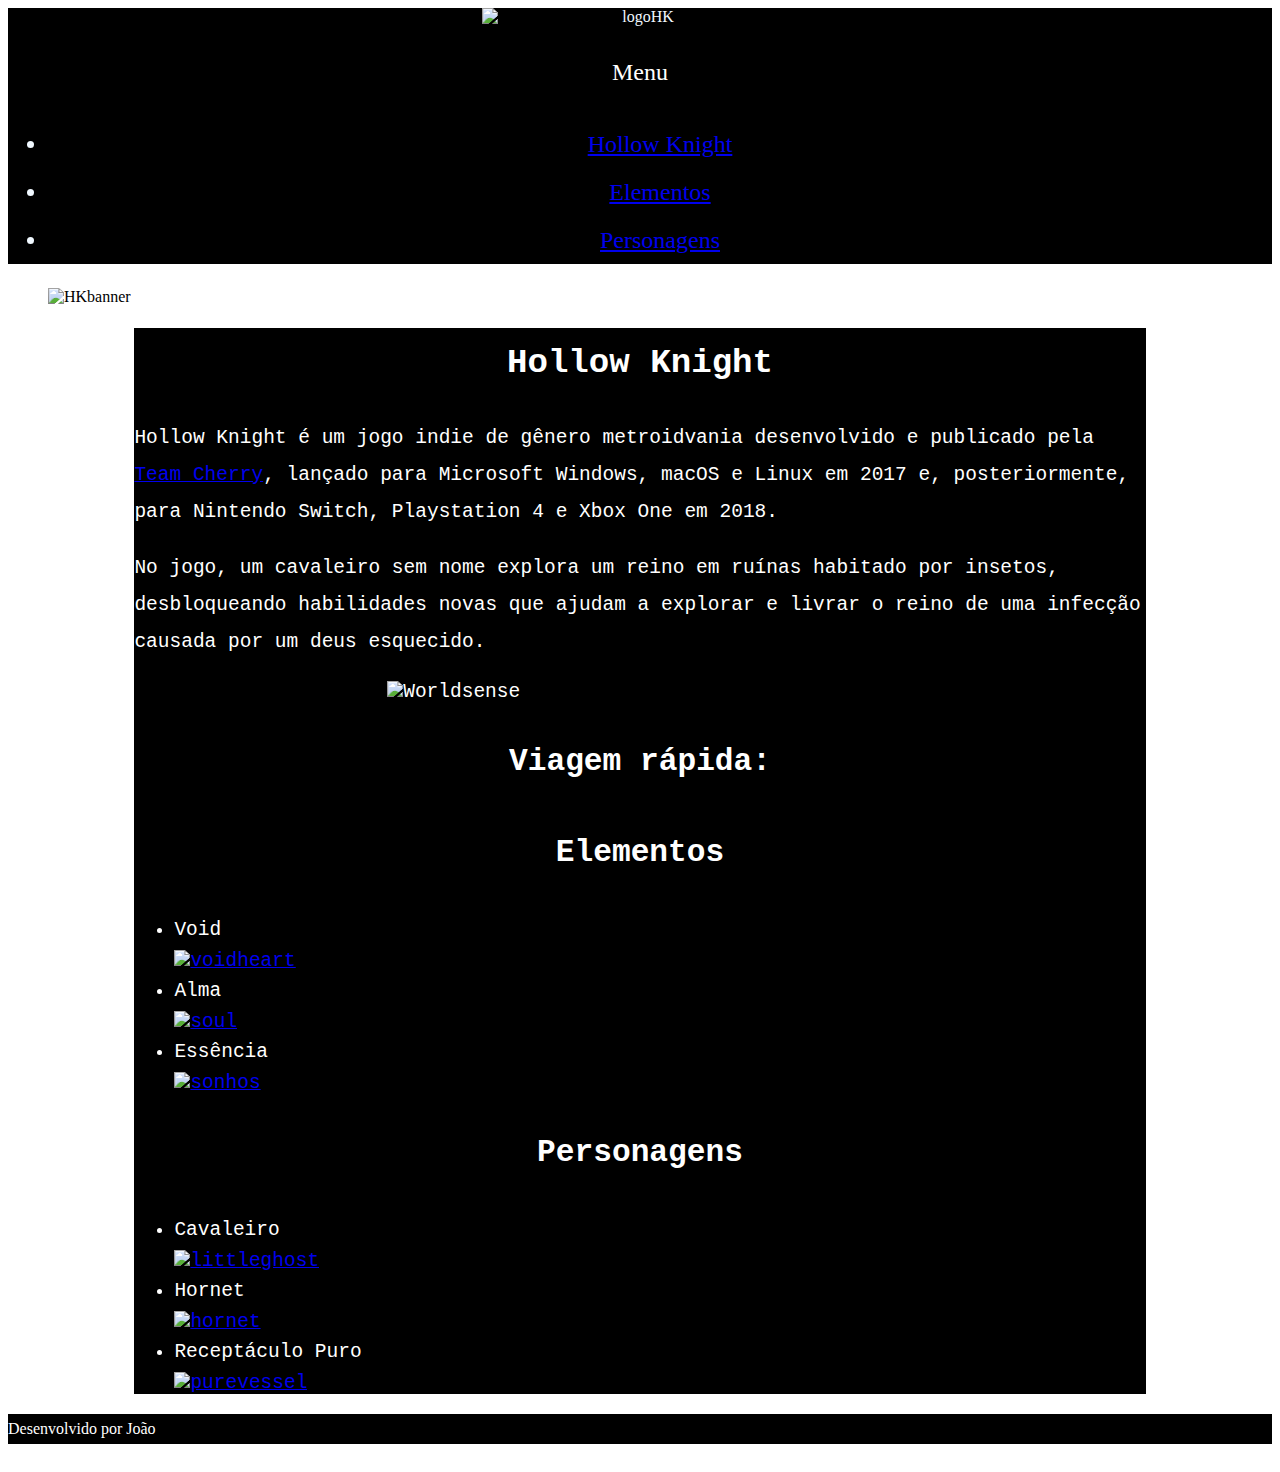
==== index.html @ 4e1fa244 "aaaaaaaaa" ====
<!DOCTYPE html>
<html lang="pt-br">
<head>
  <meta charset="UTF-8">
  <meta http-equiv="X-UA-Compatible" content="IE=edge">
  <meta name="viewport" content="width=device-width, initial-scale=1.0">
  <title>Meu primeiro site</title>
  <link rel="stylesheet" href="css/reset.css">
  <link rel="stylesheet" href="css/style.css">
  <link rel="shortcut icon" href="favicon.ico" type="image/x-icon">
</head>
<body>
  <!--Header irá representar o logo e o menu do site-->
  <header>
    <div class="logo">
      <img class="logo" src="img/logo.png" alt="logoHK">
    </div>
    <nav>
      <p>Menu</p>
      <ul>
        <li><a href="index.html#hk">Hollow Knight</a></li>
        <li><a href="elementos.html">Elementos</a></li>
        <li><a href="#personagens">Personagens</a></li>
      </ul>
    </nav>
  </header>
  <figure>
    <img class="banner" src="img/hk.png" alt="HKbanner">
  </figure>
  <div class="container">
    <section>
      <article>
        <h1 id="hk">Hollow Knight</h1>
        <p>Hollow Knight é um jogo indie de gênero metroidvania desenvolvido e publicado pela <a href="https://www.teamcherry.com.au/" target="_blank">Team Cherry</a>, lançado para Microsoft Windows, macOS e Linux em 2017 e, posteriormente, para Nintendo Switch, Playstation 4 e Xbox One em 2018.</p>
        <p>No jogo, um cavaleiro sem nome explora um reino em ruínas habitado por insetos, desbloqueando habilidades novas que ajudam a explorar e livrar o reino de uma infecção causada por um deus esquecido.</p>
        <img class="titleimage" src="img/World sense hollow knight.png" alt="Worldsense">
      </article>
    </section>
      <section>
        <article>
          <h2>Viagem rápida:</h2>
          <h2 id="elementos">Elementos</h2>
          <ul>
            <li>Void</li> 
           <a href="elementos.html"><img class="key" src="img/voidheart.webp" alt="voidheart"></a>
            <li>Alma</li>
            <a href="elementos.html"><img class="key" src="img/kingsoul.png" alt="soul"></a>
            <li>Essência</li>
            <a href="elementos.html"><img class="key" src="img/essencia.webp" alt="sonhos"></a>
          </ul>
        </article>
      </section>
      <section>
        <article>
         <h2 id="personagens">Personagens</h2>
         <ul class="per">
          <li class="mol">Cavaleiro</li>
          <a href="personagens.html"><img class="per" src="img/ghost.png" alt="littleghost"></a>
          <li class="mol">Hornet</li>
          <a href="personagens.html"><img class="per" src="img/hornet.png" alt="hornet"></a>
          <li class="mol">Receptáculo Puro</li>
          <a href="personagens.html"><img class="per" src="img/purevessel.webp" alt="purevessel"></a>
         </ul>
        </article>
      </section>
  </div>
  <footer>
    <p>Desenvolvido por João</p>
  </footer>
</body>
</html>
---- css/style.css ----
body{
  background-image: url(../img/fundo4.jpg);
  background-position: center;
  background-attachment: fixed;
  background-size: 157%;
  
}
h1{
  font-weight: bold;
  color: rgb(255, 255, 255);
  text-align: center;
  font-size: 175%;
  padding-top: 1.5%;
  padding-bottom: 1.5%
}

header{
  width: 100%;
  background-color: rgb(0, 0, 0);
}

.logo{
  text-align: center;
  color: aliceblue;
  width: 50%;
  display: block;
  margin: auto; 
}

nav{
  text-align: center;
  color: aliceblue;
  font-size: 1.5em;
}

.banner{
  width: 100%;
  height: 60%;
}

.container{
  background-color:rgb(0, 0, 0);
  width: 80%;
  margin: auto;
  font-family: monospace;
  font-size: 150%;
}

footer{
  background-color: rgb(0, 0, 0);
  width: 100%;
}

article{
  color: white;
}
p{
  color: white;
  line-height: 1.9em;
}

.titleimage{
width: 50%;
display: block;
margin: auto;
}

h2{
  font-weight: bold;
  text-align: center;
  font-size: 160%;
  padding-top: 1.5%;
  padding-bottom: 1.5%;
}

h3{
  font-weight: bold;
  text-align: center;
  font-size: 155%;
  padding-top: 1.5%;
  padding-bottom: 1.5%
}

.itens{
  width: 45%;
  display: block;
  margin: auto;
}

.key {
  width: 10%;
}

li{
  line-height: 2;
}
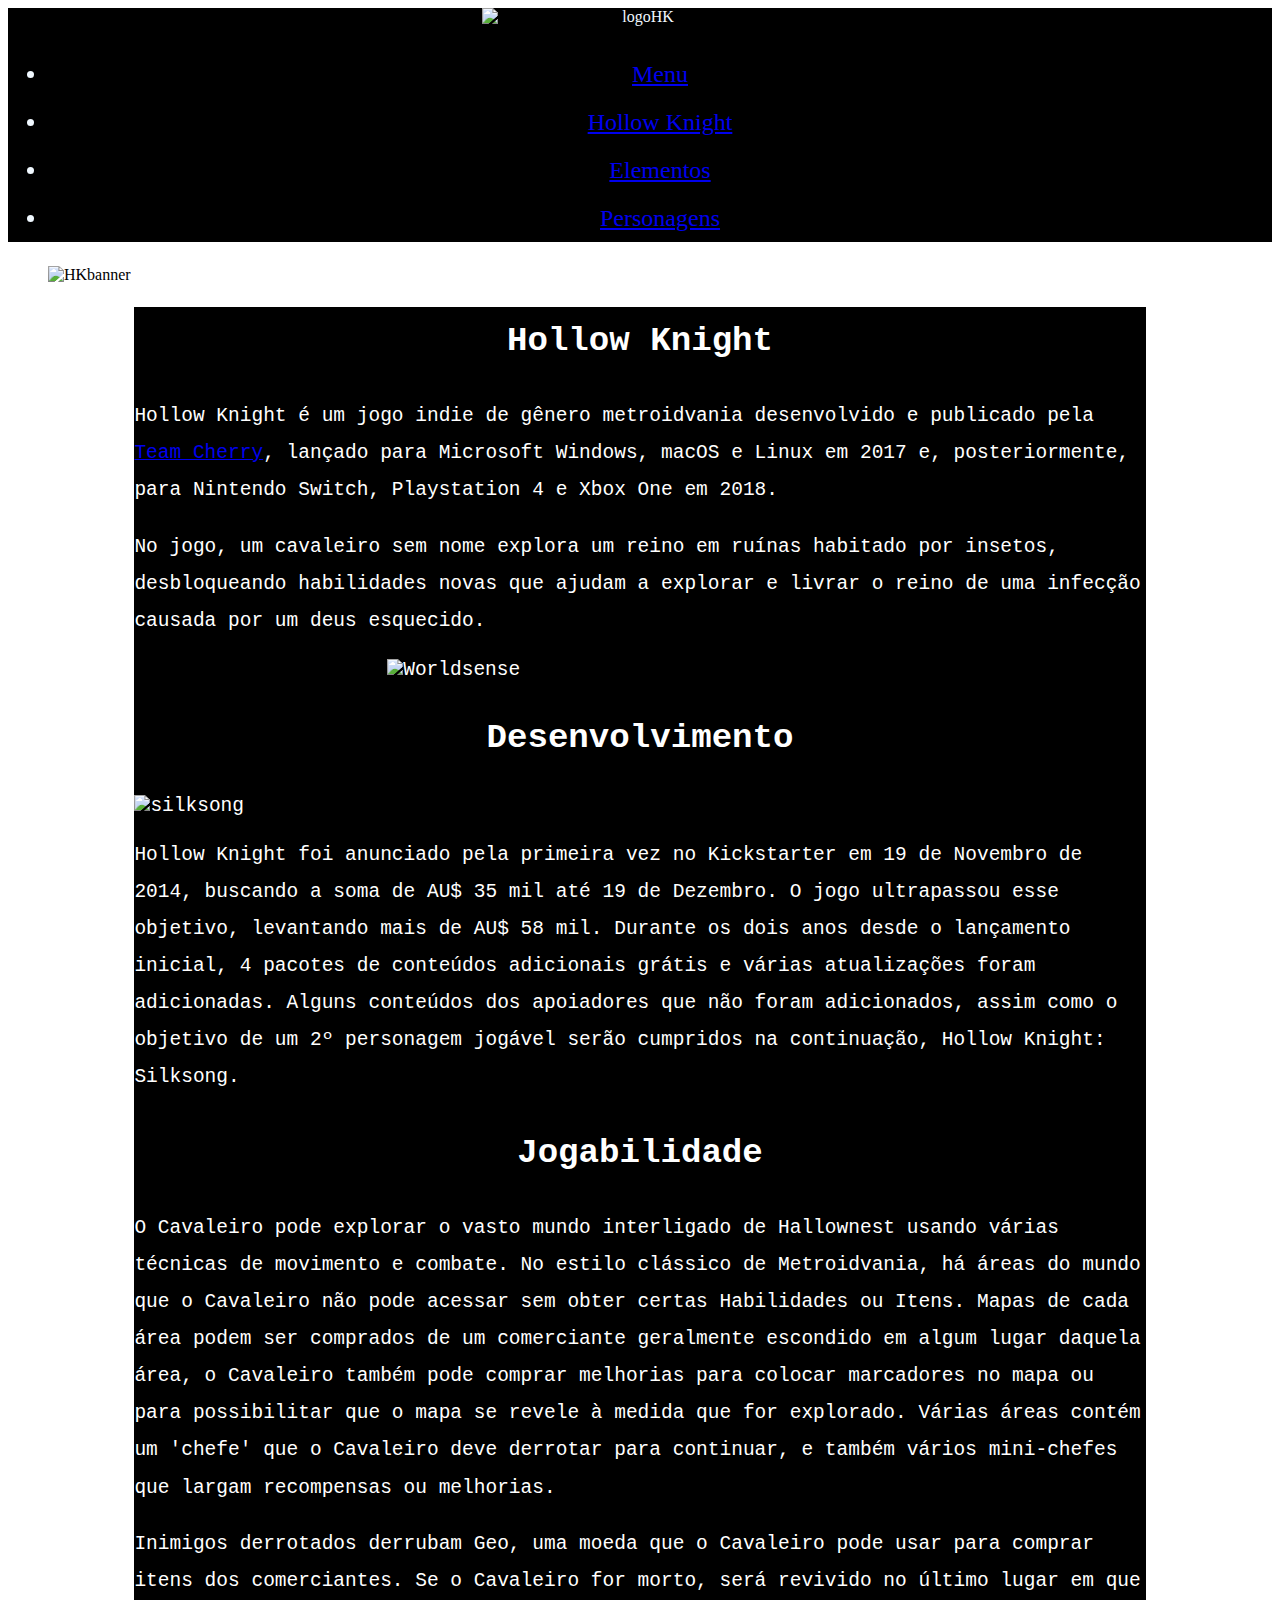
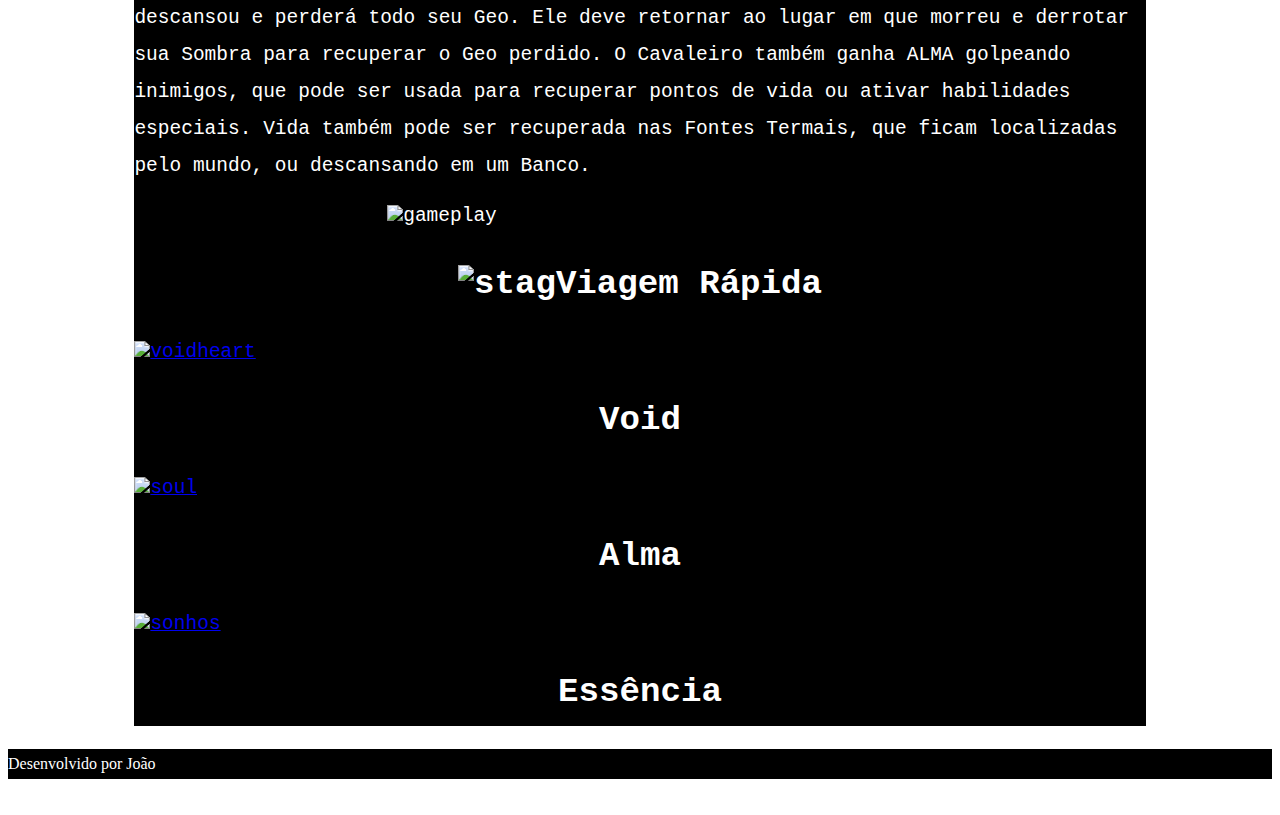
==== commit 293136de: "gif" ====
--- a/index.html
+++ b/index.html
@@ -4,10 +4,10 @@
   <meta charset="UTF-8">
   <meta http-equiv="X-UA-Compatible" content="IE=edge">
   <meta name="viewport" content="width=device-width, initial-scale=1.0">
-  <title>Meu primeiro site</title>
+  <title>Hollow Knight - Menu</title>
   <link rel="stylesheet" href="css/reset.css">
   <link rel="stylesheet" href="css/style.css">
-  <link rel="shortcut icon" href="favicon.ico" type="image/x-icon">
+  <link rel="shortcut icon" href="img/voidheart.webp" type="image/webp">
 </head>
 <body>
   <!--Header irá representar o logo e o menu do site-->
@@ -16,11 +16,11 @@
       <img class="logo" src="img/logo.png" alt="logoHK">
     </div>
     <nav>
-      <p>Menu</p>
       <ul>
+        <li><a href="index.html">Menu</a></li>
         <li><a href="index.html#hk">Hollow Knight</a></li>
         <li><a href="elementos.html">Elementos</a></li>
-        <li><a href="#personagens">Personagens</a></li>
+        <li><a href="personagens.html">Personagens</a></li>
       </ul>
     </nav>
   </header>
@@ -35,33 +35,51 @@
         <p>No jogo, um cavaleiro sem nome explora um reino em ruínas habitado por insetos, desbloqueando habilidades novas que ajudam a explorar e livrar o reino de uma infecção causada por um deus esquecido.</p>
         <img class="titleimage" src="img/World sense hollow knight.png" alt="Worldsense">
       </article>
+      <article>
+        <h1>Desenvolvimento</h1>
+        <img class="float" src="img/silksong.jpg" alt="silksong">
+        <p>Hollow Knight foi anunciado pela primeira vez no Kickstarter em 19 de Novembro de 2014, buscando a soma de AU$ 35 mil até 19 de Dezembro. O jogo ultrapassou esse objetivo, levantando mais de AU$ 58 mil. Durante os dois anos desde o lançamento inicial, 4 pacotes de conteúdos adicionais grátis e várias atualizações foram adicionadas. Alguns conteúdos dos apoiadores que não foram adicionados, assim como o objetivo de um 2º personagem jogável serão cumpridos na continuação, Hollow Knight: Silksong.</p>
+      </article>
+      <article>
+        <h1>Jogabilidade</h1>
+        <p>O Cavaleiro pode explorar o vasto mundo interligado de Hallownest usando várias técnicas de movimento e combate. No estilo clássico de Metroidvania, há áreas do mundo que o Cavaleiro não pode acessar sem obter certas Habilidades ou Itens. Mapas de cada área podem ser comprados de um comerciante geralmente escondido em algum lugar daquela área, o Cavaleiro também pode comprar melhorias para colocar marcadores no mapa ou para possibilitar que o mapa se revele à medida que for explorado. Várias áreas contém um 'chefe' que o Cavaleiro deve derrotar para continuar, e também vários mini-chefes que largam recompensas ou melhorias.</p>
+
+        <p>Inimigos derrotados derrubam Geo, uma moeda que o Cavaleiro pode usar para comprar itens dos comerciantes. Se o Cavaleiro for morto, será revivido no último lugar em que descansou e perderá todo seu Geo. Ele deve retornar ao lugar em que morreu e derrotar sua Sombra para recuperar o Geo perdido. O Cavaleiro também ganha ALMA golpeando inimigos, que pode ser usada para recuperar pontos de vida ou ativar habilidades especiais. Vida também pode ser recuperada nas Fontes Termais, que ficam localizadas pelo mundo, ou descansando em um Banco.</p>
+        <img class="titleimage" src="img/gameplay.gif" alt="gameplay">
+      </article>
     </section>
       <section>
-        <article>
-          <h2>Viagem rápida:</h2>
-          <h2 id="elementos">Elementos</h2>
-          <ul>
-            <li>Void</li> 
-           <a href="elementos.html"><img class="key" src="img/voidheart.webp" alt="voidheart"></a>
-            <li>Alma</li>
+        <h1><img class="besouro" src="img/stag.webp" alt="stag">Viagem Rápida</h1>
+        <div class="linha">
+          <div class="col-4">
+            <a href="elementos.html"><img class="key" src="img/voidheart.webp" alt="voidheart"></a>
+            <div>
+              <h1>
+                Void
+              </h1>
+            </div>
+          </div>
+          <div class="col-4">
             <a href="elementos.html"><img class="key" src="img/kingsoul.png" alt="soul"></a>
-            <li>Essência</li>
+            <div>
+              <h1>
+                Alma
+              </h1>
+            </div>
+          </div>
+          <div class="col-4">
             <a href="elementos.html"><img class="key" src="img/essencia.webp" alt="sonhos"></a>
-          </ul>
-        </article>
-      </section>
-      <section>
-        <article>
-         <h2 id="personagens">Personagens</h2>
-         <ul class="per">
-          <li class="mol">Cavaleiro</li>
-          <a href="personagens.html"><img class="per" src="img/ghost.png" alt="littleghost"></a>
-          <li class="mol">Hornet</li>
-          <a href="personagens.html"><img class="per" src="img/hornet.png" alt="hornet"></a>
-          <li class="mol">Receptáculo Puro</li>
-          <a href="personagens.html"><img class="per" src="img/purevessel.webp" alt="purevessel"></a>
-         </ul>
-        </article>
+            <div>
+              <h1>
+                Essência
+              </h1>
+            </div>
+          </div>
+        </div>
+      </section>		
+           </ul>
+         </article>
+        </div>
       </section>
   </div>
   <footer>
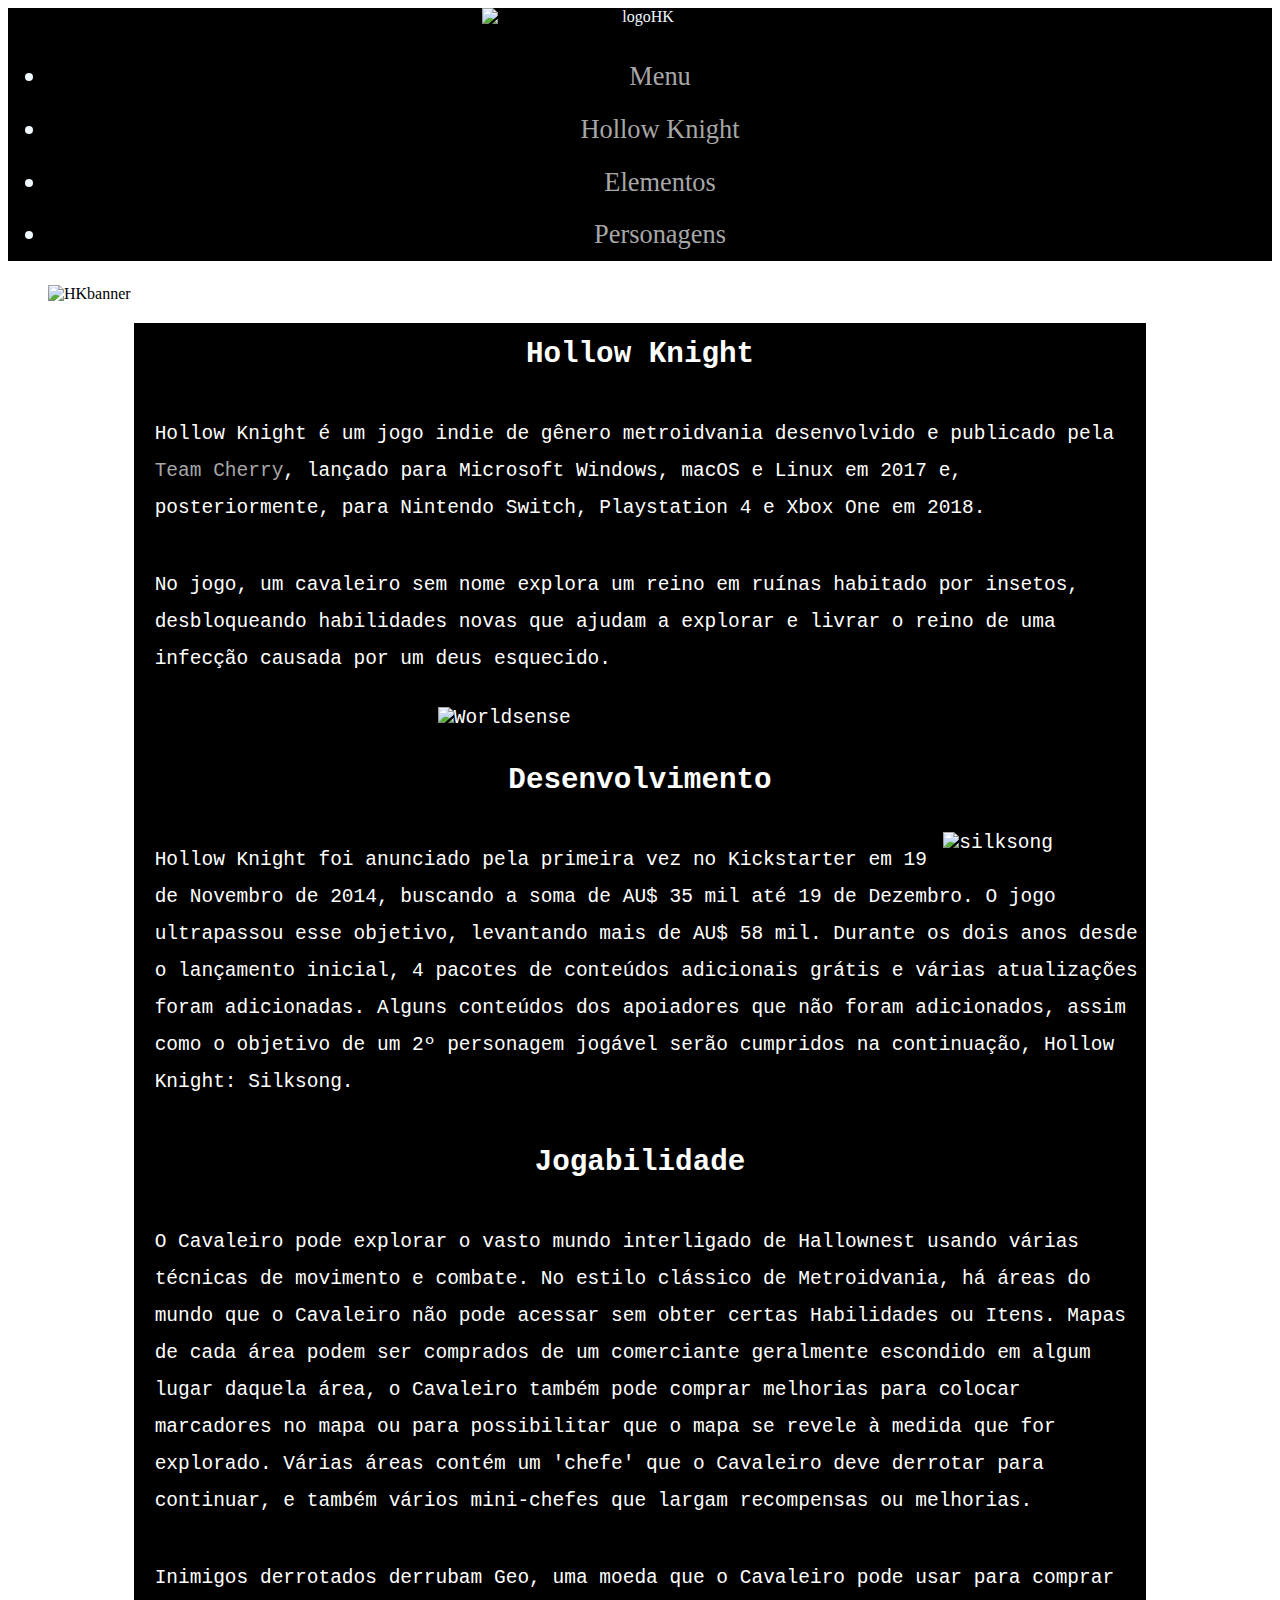
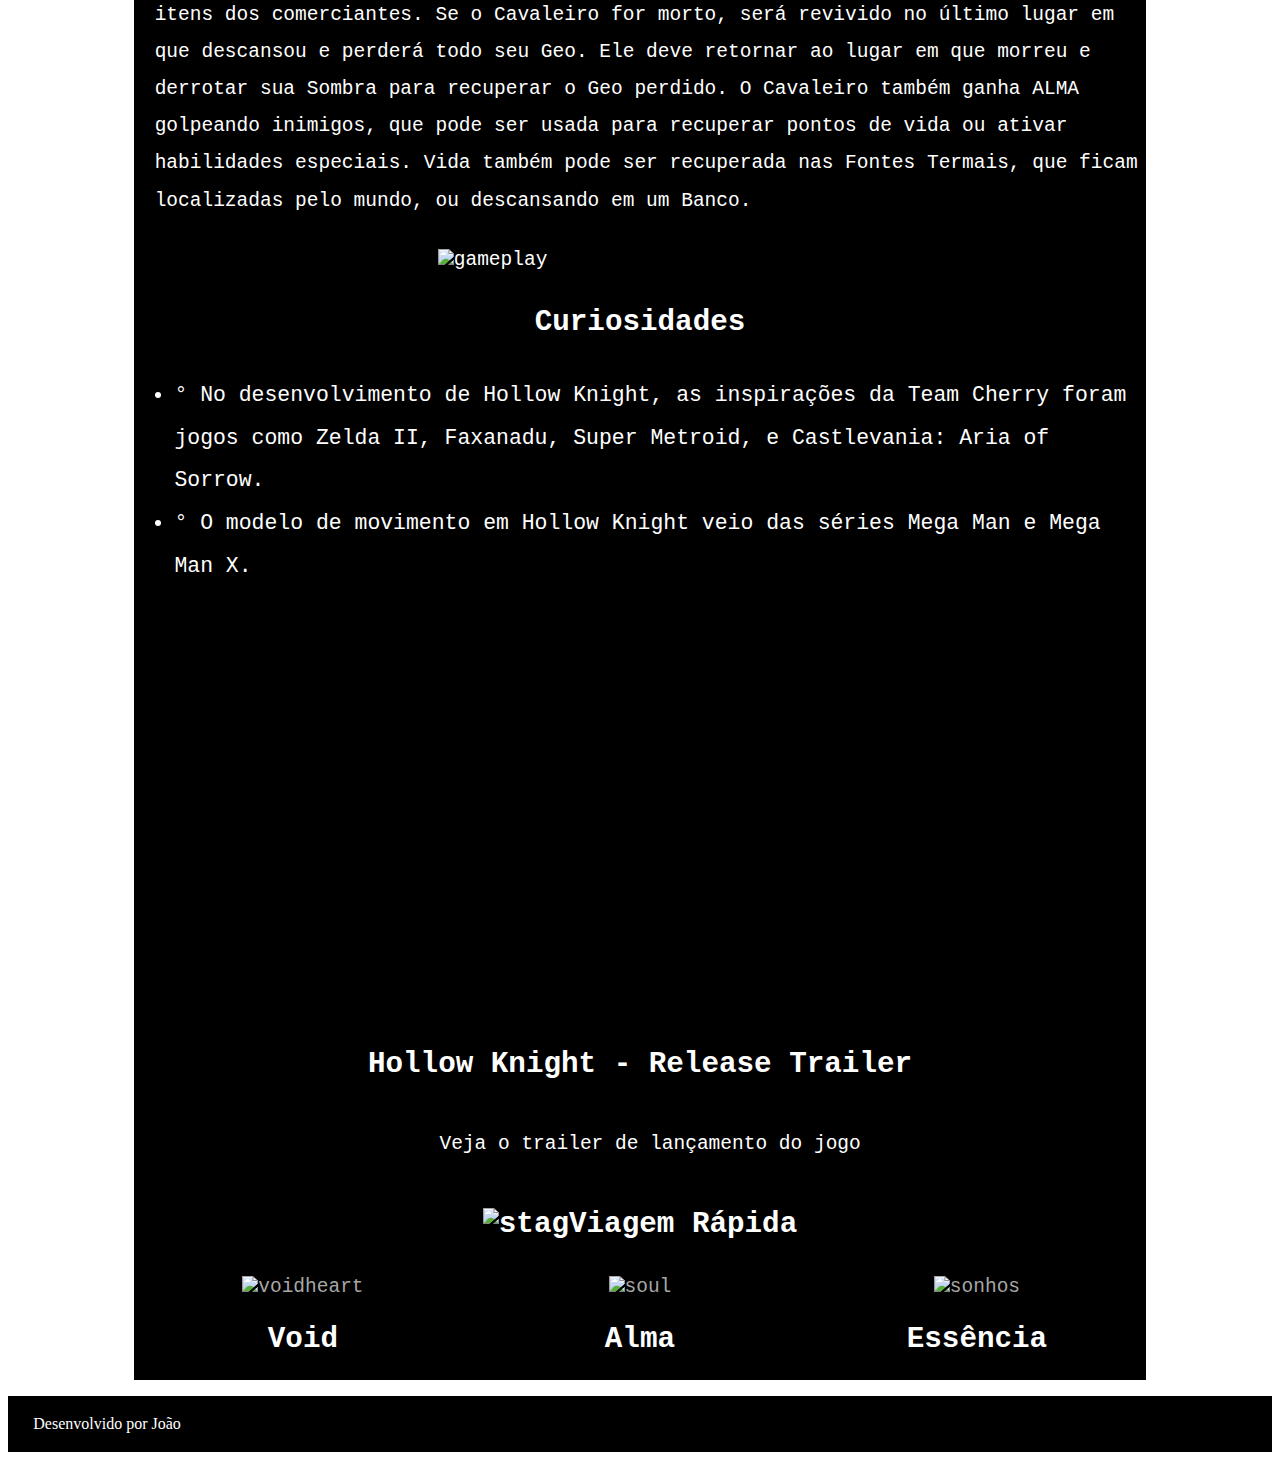
==== commit cc963d2e: "conteudo" ====
--- a/index.html
+++ b/index.html
@@ -45,9 +45,27 @@
         <p>O Cavaleiro pode explorar o vasto mundo interligado de Hallownest usando várias técnicas de movimento e combate. No estilo clássico de Metroidvania, há áreas do mundo que o Cavaleiro não pode acessar sem obter certas Habilidades ou Itens. Mapas de cada área podem ser comprados de um comerciante geralmente escondido em algum lugar daquela área, o Cavaleiro também pode comprar melhorias para colocar marcadores no mapa ou para possibilitar que o mapa se revele à medida que for explorado. Várias áreas contém um 'chefe' que o Cavaleiro deve derrotar para continuar, e também vários mini-chefes que largam recompensas ou melhorias.</p>
 
         <p>Inimigos derrotados derrubam Geo, uma moeda que o Cavaleiro pode usar para comprar itens dos comerciantes. Se o Cavaleiro for morto, será revivido no último lugar em que descansou e perderá todo seu Geo. Ele deve retornar ao lugar em que morreu e derrotar sua Sombra para recuperar o Geo perdido. O Cavaleiro também ganha ALMA golpeando inimigos, que pode ser usada para recuperar pontos de vida ou ativar habilidades especiais. Vida também pode ser recuperada nas Fontes Termais, que ficam localizadas pelo mundo, ou descansando em um Banco.</p>
+        <div class="card">
         <img class="titleimage" src="img/gameplay.gif" alt="gameplay">
+        </div>
       </article>
     </section>
+    <article>
+      <section>
+        <h1>Curiosidades</h1>
+        <ul id="Curiosidades">
+          <li>° No desenvolvimento de Hollow Knight, as inspirações da Team Cherry foram jogos como Zelda II, Faxanadu, Super Metroid, e Castlevania: Aria of Sorrow.</li>
+          <li>° O modelo de movimento em Hollow Knight veio das séries Mega Man e Mega Man X.</li>
+        </ul>
+        <div class="imagem-card">
+          <iframe class="video" width="80%" height="400" src="https://www.youtube.com/embed/UAO2urG23S4" title="Hollow Knight - Release Trailer" frameborder="0" allow="accelerometer; autoplay; clipboard-write; encrypted-media; gyroscope; picture-in-picture; web-share" allowfullscreen></iframe>
+        </div>
+        <div class="card">
+          <h1>Hollow Knight - Release Trailer</h1>
+          <p class="meio">Veja o trailer de lançamento do jogo</p>
+        </div>
+      </section>
+    </article>
       <section>
         <h1><img class="besouro" src="img/stag.webp" alt="stag">Viagem Rápida</h1>
         <div class="linha">
--- a/css/style.css
+++ b/css/style.css
@@ -1,3 +1,7 @@
+html{
+  scroll-behavior: smooth;
+}
+
 body{
   background-image: url(../img/fundo4.jpg);
   background-position: center;
@@ -9,7 +13,7 @@
   font-weight: bold;
   color: rgb(255, 255, 255);
   text-align: center;
-  font-size: 175%;
+  font-size: 150%;
   padding-top: 1.5%;
   padding-bottom: 1.5%
 }
@@ -57,10 +61,13 @@
 p{
   color: white;
   line-height: 1.9em;
+  padding-left: 2%;
+  padding-top: 1%;
+  padding-bottom: 1%;
 }
 
 .titleimage{
-width: 50%;
+width: 40%;
 display: block;
 margin: auto;
 }
@@ -88,9 +95,71 @@
 }
 
 .key {
-  width: 10%;
+  width: 30%;
 }
 
 li{
+  font-size: 110%;
   line-height: 2;
 }
+
+.per{
+  width: 50%;
+}
+
+.linha{
+  display: flex;
+  flex-flow:row wrap;
+  text-align: center;
+}
+
+.col-4{
+  width: 33.33%;
+}
+
+.besouro{
+  text-align: center;
+  width: 3%;
+}
+
+a:link {
+  color: rgb(255, 255, 255, 0.664);
+  background-color: transparent;
+  text-decoration: none;
+}
+
+a:visited {
+  color: rgb(255, 255, 255);
+  background-color: transparent;
+  text-decoration: none;
+}
+
+a:hover {
+  color: rgb(255, 255, 255);
+  background-color: transparent;
+  text-decoration: underline;
+}
+
+a:active {
+  color: rgb(77, 77, 77);
+  background-color: transparent;
+  text-decoration: underline;
+}
+
+.float{
+  width: 20%;
+  float: right;
+  height: 1%;
+}
+
+#Curiosidades{
+  font-size: 100%;
+}
+
+.meio {
+  text-align: center;
+}
+
+.video{
+  margin-left: 10%;
+}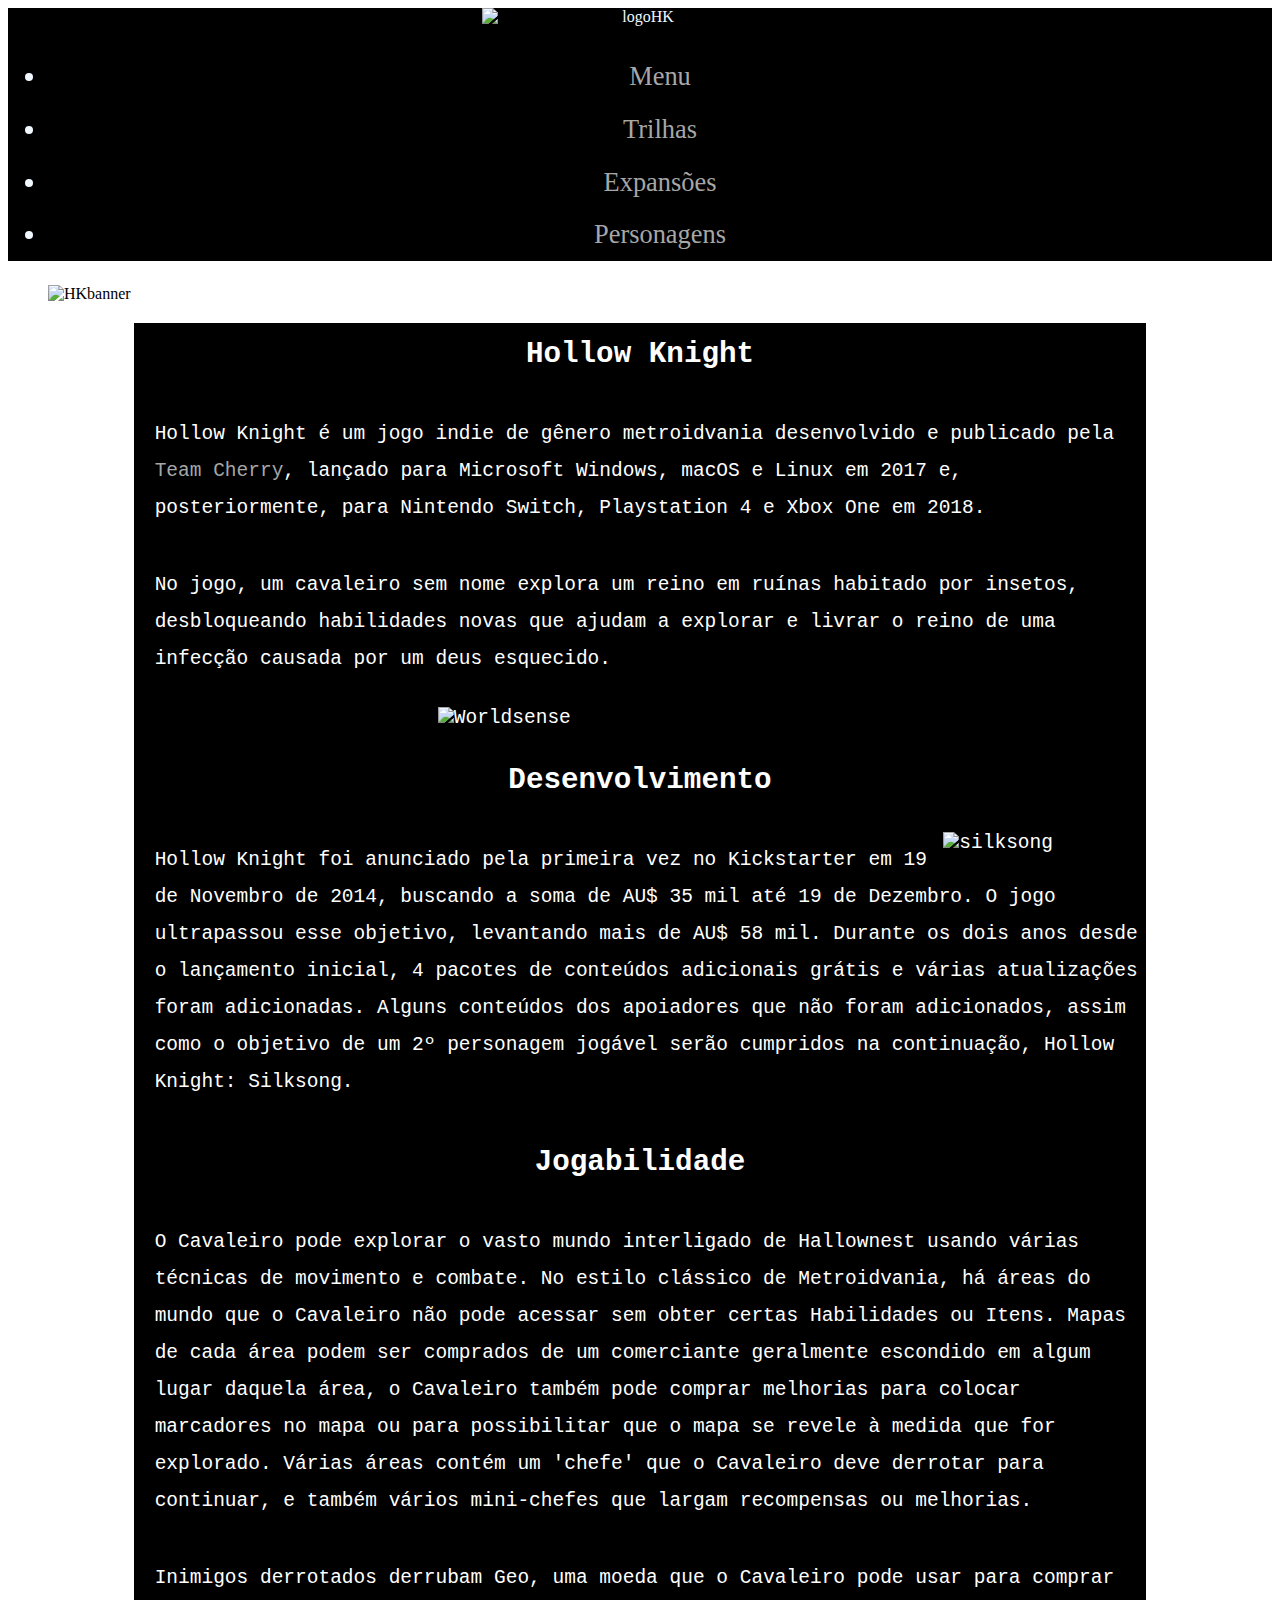
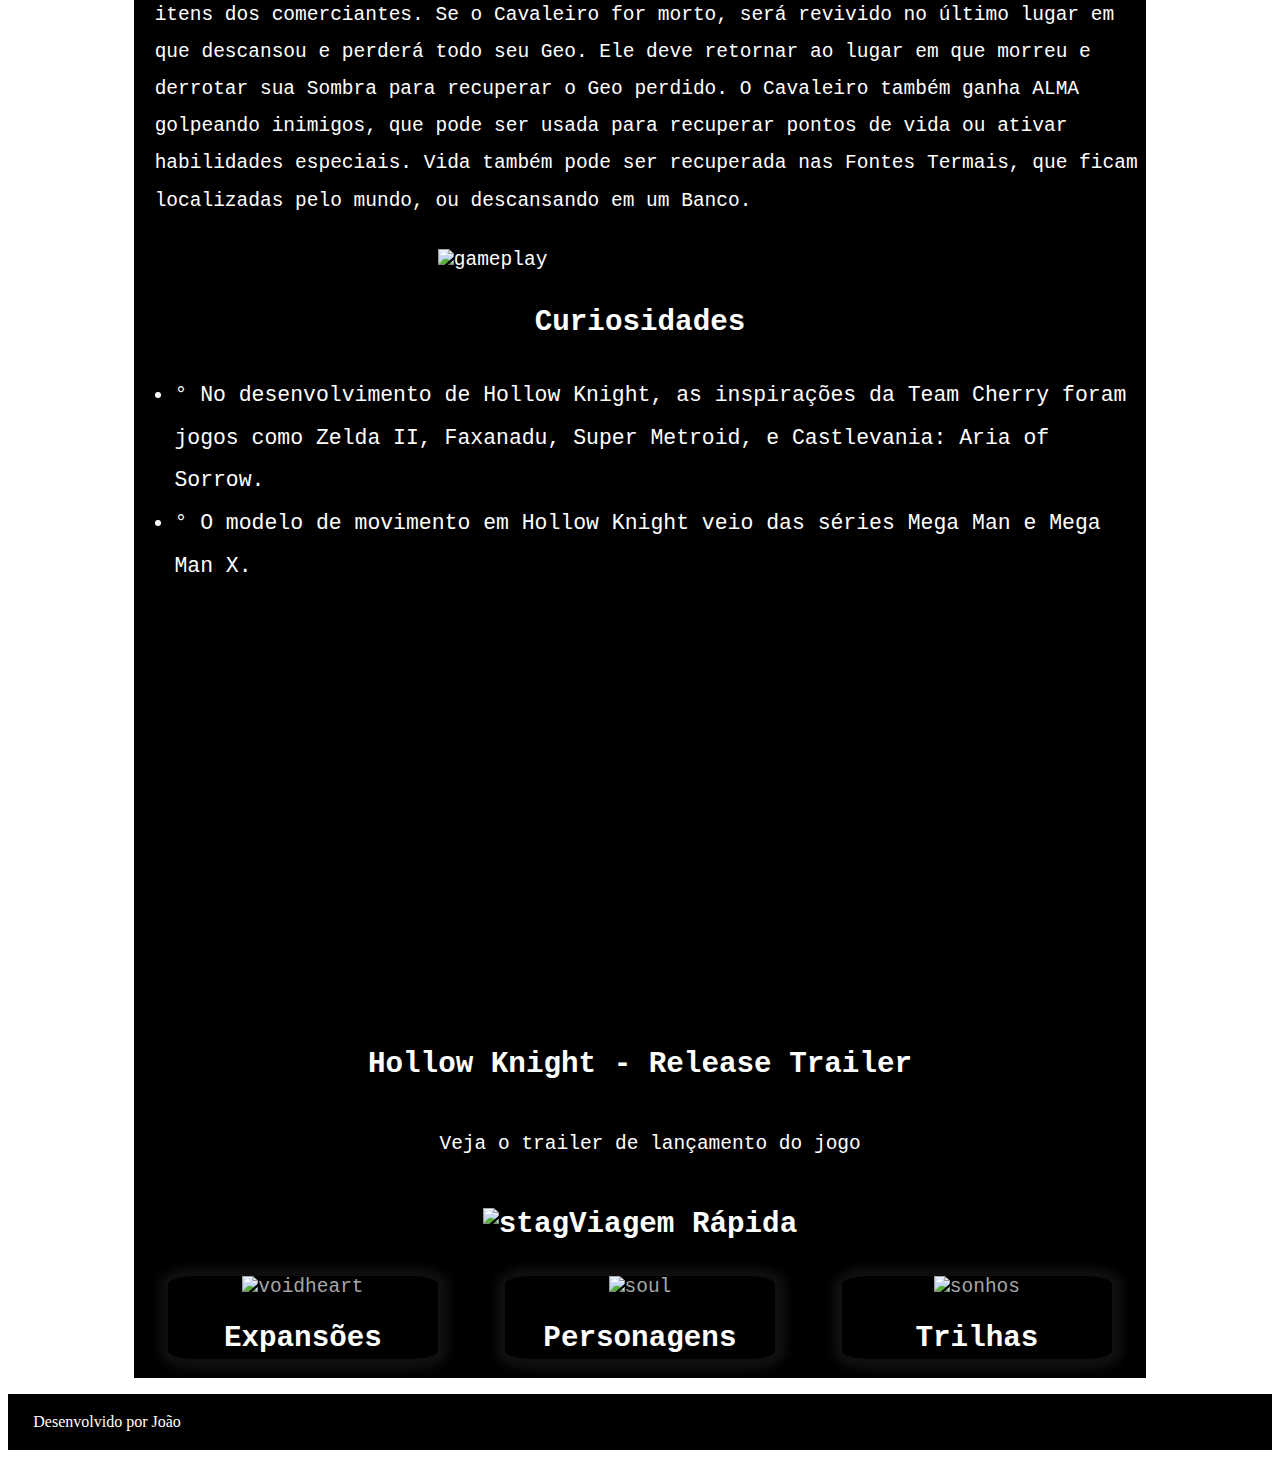
==== commit 9c8a3987: "muitas coisas" ====
--- a/index.html
+++ b/index.html
@@ -18,8 +18,8 @@
     <nav>
       <ul>
         <li><a href="index.html">Menu</a></li>
-        <li><a href="index.html#hk">Hollow Knight</a></li>
-        <li><a href="elementos.html">Elementos</a></li>
+        <li><a href="trilhas.html">Trilhas</a></li>
+        <li><a href="expansão.html">Expansões</a></li>
         <li><a href="personagens.html">Personagens</a></li>
       </ul>
     </nav>
@@ -45,9 +45,7 @@
         <p>O Cavaleiro pode explorar o vasto mundo interligado de Hallownest usando várias técnicas de movimento e combate. No estilo clássico de Metroidvania, há áreas do mundo que o Cavaleiro não pode acessar sem obter certas Habilidades ou Itens. Mapas de cada área podem ser comprados de um comerciante geralmente escondido em algum lugar daquela área, o Cavaleiro também pode comprar melhorias para colocar marcadores no mapa ou para possibilitar que o mapa se revele à medida que for explorado. Várias áreas contém um 'chefe' que o Cavaleiro deve derrotar para continuar, e também vários mini-chefes que largam recompensas ou melhorias.</p>
 
         <p>Inimigos derrotados derrubam Geo, uma moeda que o Cavaleiro pode usar para comprar itens dos comerciantes. Se o Cavaleiro for morto, será revivido no último lugar em que descansou e perderá todo seu Geo. Ele deve retornar ao lugar em que morreu e derrotar sua Sombra para recuperar o Geo perdido. O Cavaleiro também ganha ALMA golpeando inimigos, que pode ser usada para recuperar pontos de vida ou ativar habilidades especiais. Vida também pode ser recuperada nas Fontes Termais, que ficam localizadas pelo mundo, ou descansando em um Banco.</p>
-        <div class="card">
         <img class="titleimage" src="img/gameplay.gif" alt="gameplay">
-        </div>
       </article>
     </section>
     <article>
@@ -60,7 +58,7 @@
         <div class="imagem-card">
           <iframe class="video" width="80%" height="400" src="https://www.youtube.com/embed/UAO2urG23S4" title="Hollow Knight - Release Trailer" frameborder="0" allow="accelerometer; autoplay; clipboard-write; encrypted-media; gyroscope; picture-in-picture; web-share" allowfullscreen></iframe>
         </div>
-        <div class="card">
+        <div>
           <h1>Hollow Knight - Release Trailer</h1>
           <p class="meio">Veja o trailer de lançamento do jogo</p>
         </div>
@@ -70,27 +68,33 @@
         <h1><img class="besouro" src="img/stag.webp" alt="stag">Viagem Rápida</h1>
         <div class="linha">
           <div class="col-4">
-            <a href="elementos.html"><img class="key" src="img/voidheart.webp" alt="voidheart"></a>
-            <div>
-              <h1>
-                Void
-              </h1>
+            <div class="card">
+              <a href="expansão.html"><img class="key" src="img/voidheart.webp" alt="voidheart"></a>
+              <div>
+                <h1>
+                 Expansões
+               </h1>
+             </div>
+            </div>
+         </div>
+          <div class="col-4">
+            <div class="card">
+              <a href="personagens.html"><img class="key" src="img/kingsoul.png" alt="soul"></a>
+              <div>
+                <h1>
+                  Personagens
+                </h1>
+             </div>
             </div>
           </div>
           <div class="col-4">
-            <a href="elementos.html"><img class="key" src="img/kingsoul.png" alt="soul"></a>
-            <div>
-              <h1>
-                Alma
-              </h1>
-            </div>
-          </div>
-          <div class="col-4">
-            <a href="elementos.html"><img class="key" src="img/essencia.webp" alt="sonhos"></a>
-            <div>
-              <h1>
-                Essência
-              </h1>
+            <div class="card">
+              <a href="trilhas.html"><img class="key" src="img/essencia.webp" alt="sonhos"></a>
+              <div>
+                <h1>
+                  Trilhas
+                </h1>
+              </div>
             </div>
           </div>
         </div>
--- a/css/style.css
+++ b/css/style.css
@@ -162,4 +162,42 @@
 
 .video{
   margin-left: 10%;
+}
+
+.card{
+  margin-left: 10%;
+  width: 80%;
+  border-radius: 10%;
+  border-style: none;
+  border-color: rgb(255, 255, 255);
+  border-width: 5px;
+  box-shadow: 1px 1px 10px 10px rgba(83, 81, 81, 0.2);
+  transition: 0.3s;   
+}
+
+.card:hover{
+  transform: scale(90%);
+}
+
+#table{
+  width: 100%;
+  font-family: monospace;
+  border-collapse: collapse;
+}
+
+#table td, #table th {
+  border: 1px solid rgb(58, 54, 54);
+  padding: 8px;
+}
+
+#table tr:nth-child(even){background-color: #1f1e1e;}
+
+#table tr:hover {background-color: rgb(68, 67, 67);}
+
+#table th {
+  padding-top: 12px;
+  padding-bottom: 12px;
+  text-align: left;
+  background-color: #757272;
+  color: rgb(255, 255, 255);
 }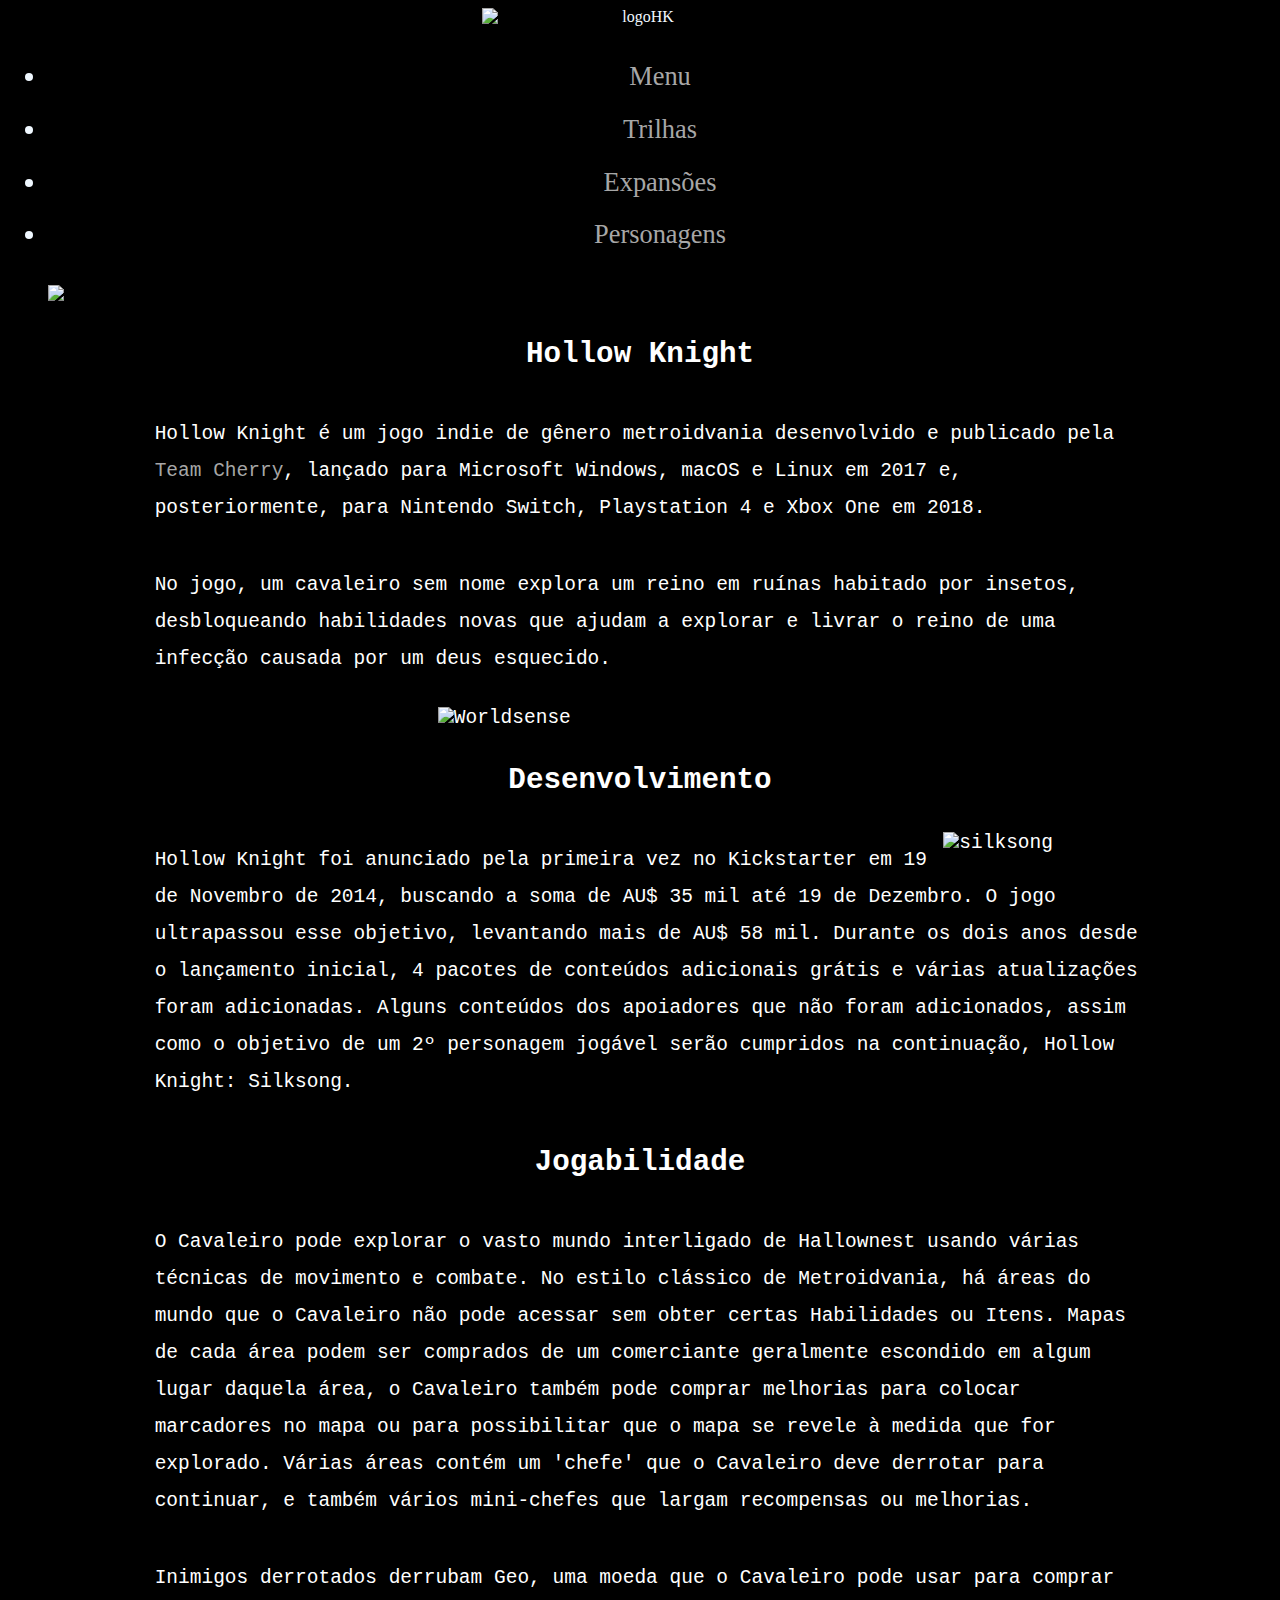
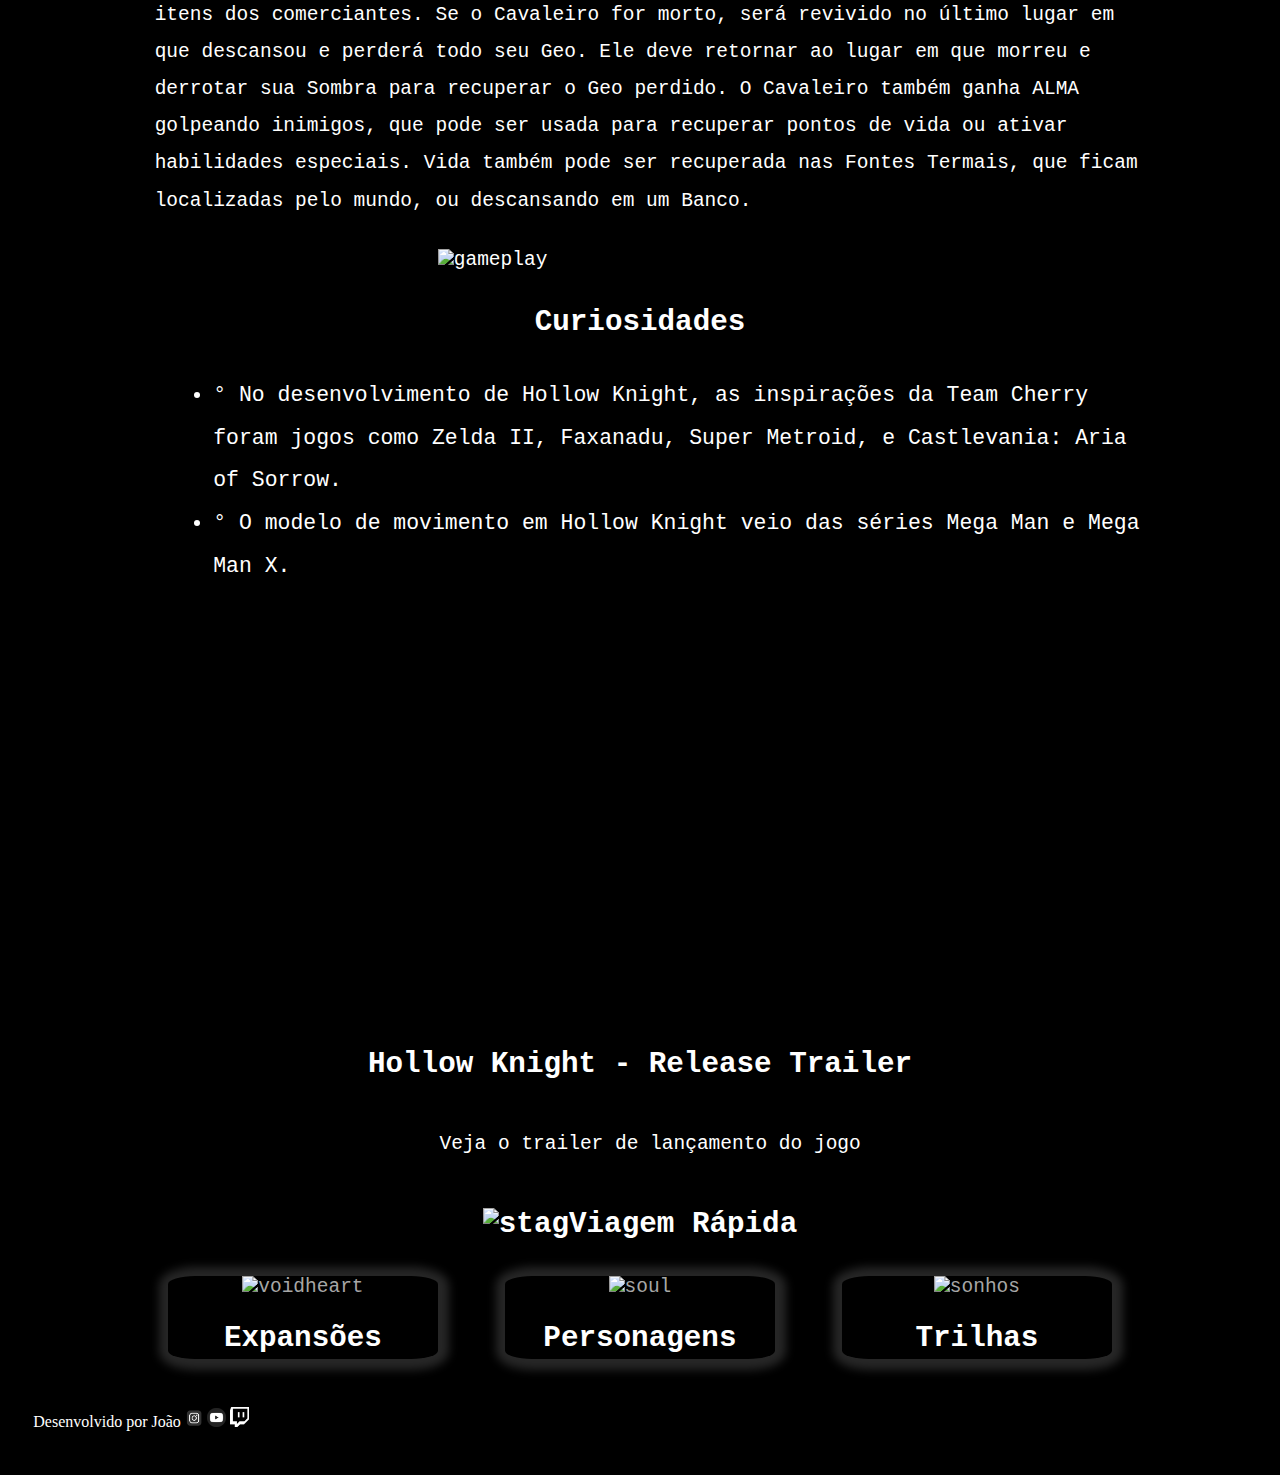
==== commit c51c0f60: "redes sociais" ====
--- a/index.html
+++ b/index.html
@@ -52,8 +52,8 @@
       <section>
         <h1>Curiosidades</h1>
         <ul id="Curiosidades">
-          <li>° No desenvolvimento de Hollow Knight, as inspirações da Team Cherry foram jogos como Zelda II, Faxanadu, Super Metroid, e Castlevania: Aria of Sorrow.</li>
-          <li>° O modelo de movimento em Hollow Knight veio das séries Mega Man e Mega Man X.</li>
+          <li class="topic">° No desenvolvimento de Hollow Knight, as inspirações da Team Cherry foram jogos como Zelda II, Faxanadu, Super Metroid, e Castlevania: Aria of Sorrow.</li>
+          <li class="topic">° O modelo de movimento em Hollow Knight veio das séries Mega Man e Mega Man X.</li>
         </ul>
         <div class="imagem-card">
           <iframe class="video" width="80%" height="400" src="https://www.youtube.com/embed/UAO2urG23S4" title="Hollow Knight - Release Trailer" frameborder="0" allow="accelerometer; autoplay; clipboard-write; encrypted-media; gyroscope; picture-in-picture; web-share" allowfullscreen></iframe>
@@ -99,13 +99,8 @@
           </div>
         </div>
       </section>		
-           </ul>
-         </article>
-        </div>
-      </section>
   </div>
   <footer>
-    <p>Desenvolvido por João</p>
-  </footer>
+    <p>Desenvolvido por João <a href="https://instagram.com/signedzin?utm_source=qr&igshid=ZDc4ODBmNjlmNQ%3D%3D" target="_blank"><img class="social" src="img/insta.png" alt="instagram"></a> <a href="https://www.teamcherry.com.au/" target="_blank"><img class="social" src="img/yt.png" alt="youtube"></a> <a href="https://www.teamcherry.com.au/" target="_blank"><img class="social" src="img/twitch.png" alt="twitch"></a></p> 
 </body>
 </html>
--- a/css/style.css
+++ b/css/style.css
@@ -2,13 +2,21 @@
   scroll-behavior: smooth;
 }
 
-body{
-  background-image: url(../img/fundo4.jpg);
-  background-position: center;
-  background-attachment: fixed;
-  background-size: 157%;
-  
-}
+body {
+  background-color: #000000;
+}
+
+@media only screen and (min-device-width: 1200px) {
+  body{
+    background-image: url(../img/fundo4.jpg);
+    background-position: center;
+    background-attachment: fixed;
+    background-size: 157%;
+    
+  }
+}
+
+
 h1{
   font-weight: bold;
   color: rgb(255, 255, 255);
@@ -115,6 +123,11 @@
 
 .col-4{
   width: 33.33%;
+}
+
+.col-6{
+  width: 50%;
+  text-align: center;
 }
 
 .besouro{
@@ -171,7 +184,7 @@
   border-style: none;
   border-color: rgb(255, 255, 255);
   border-width: 5px;
-  box-shadow: 1px 1px 10px 10px rgba(83, 81, 81, 0.2);
+  box-shadow: 1px 1px 10px 10px rgba(194, 193, 193, 0.2);
   transition: 0.3s;   
 }
 
@@ -179,25 +192,70 @@
   transform: scale(90%);
 }
 
-#table{
+.table{
   width: 100%;
   font-family: monospace;
   border-collapse: collapse;
 }
 
-#table td, #table th {
+.table td, .table th {
   border: 1px solid rgb(58, 54, 54);
   padding: 8px;
-}
-
-#table tr:nth-child(even){background-color: #1f1e1e;}
-
-#table tr:hover {background-color: rgb(68, 67, 67);}
-
-#table th {
+  font-size: 120%;
+}
+
+.table tr:nth-child(even){background-color: #222222;}
+
+.table tr:hover {background-color: rgb(68, 67, 67);}
+
+.table th {
   padding-top: 12px;
   padding-bottom: 12px;
   text-align: left;
   background-color: #757272;
   color: rgb(255, 255, 255);
+}
+
+.topic{
+  margin-left: 4%;
+}
+
+.hidden{
+  list-style-image: url(../img/hiddendreams.png);
+}
+
+.grimm{
+  list-style-image: url(../img/grimmtroupe.png);
+}
+
+.lblood{
+  list-style-image: url(../img/lifeblood.png);
+}
+
+.god{
+  list-style-image: url(../img/godmaster.png);
+}
+
+.personagens{
+  width: 70%;
+}
+
+.dividir{
+  width: 65%;
+}
+
+h4{
+  font-style: italic;
+  margin-bottom: 2%;
+  margin-top: 2%;
+}
+
+audio{
+  color: #222222;
+  background-color: #222222;
+}
+
+.social{
+  width: 1.5%;
+  text-align: center;
 }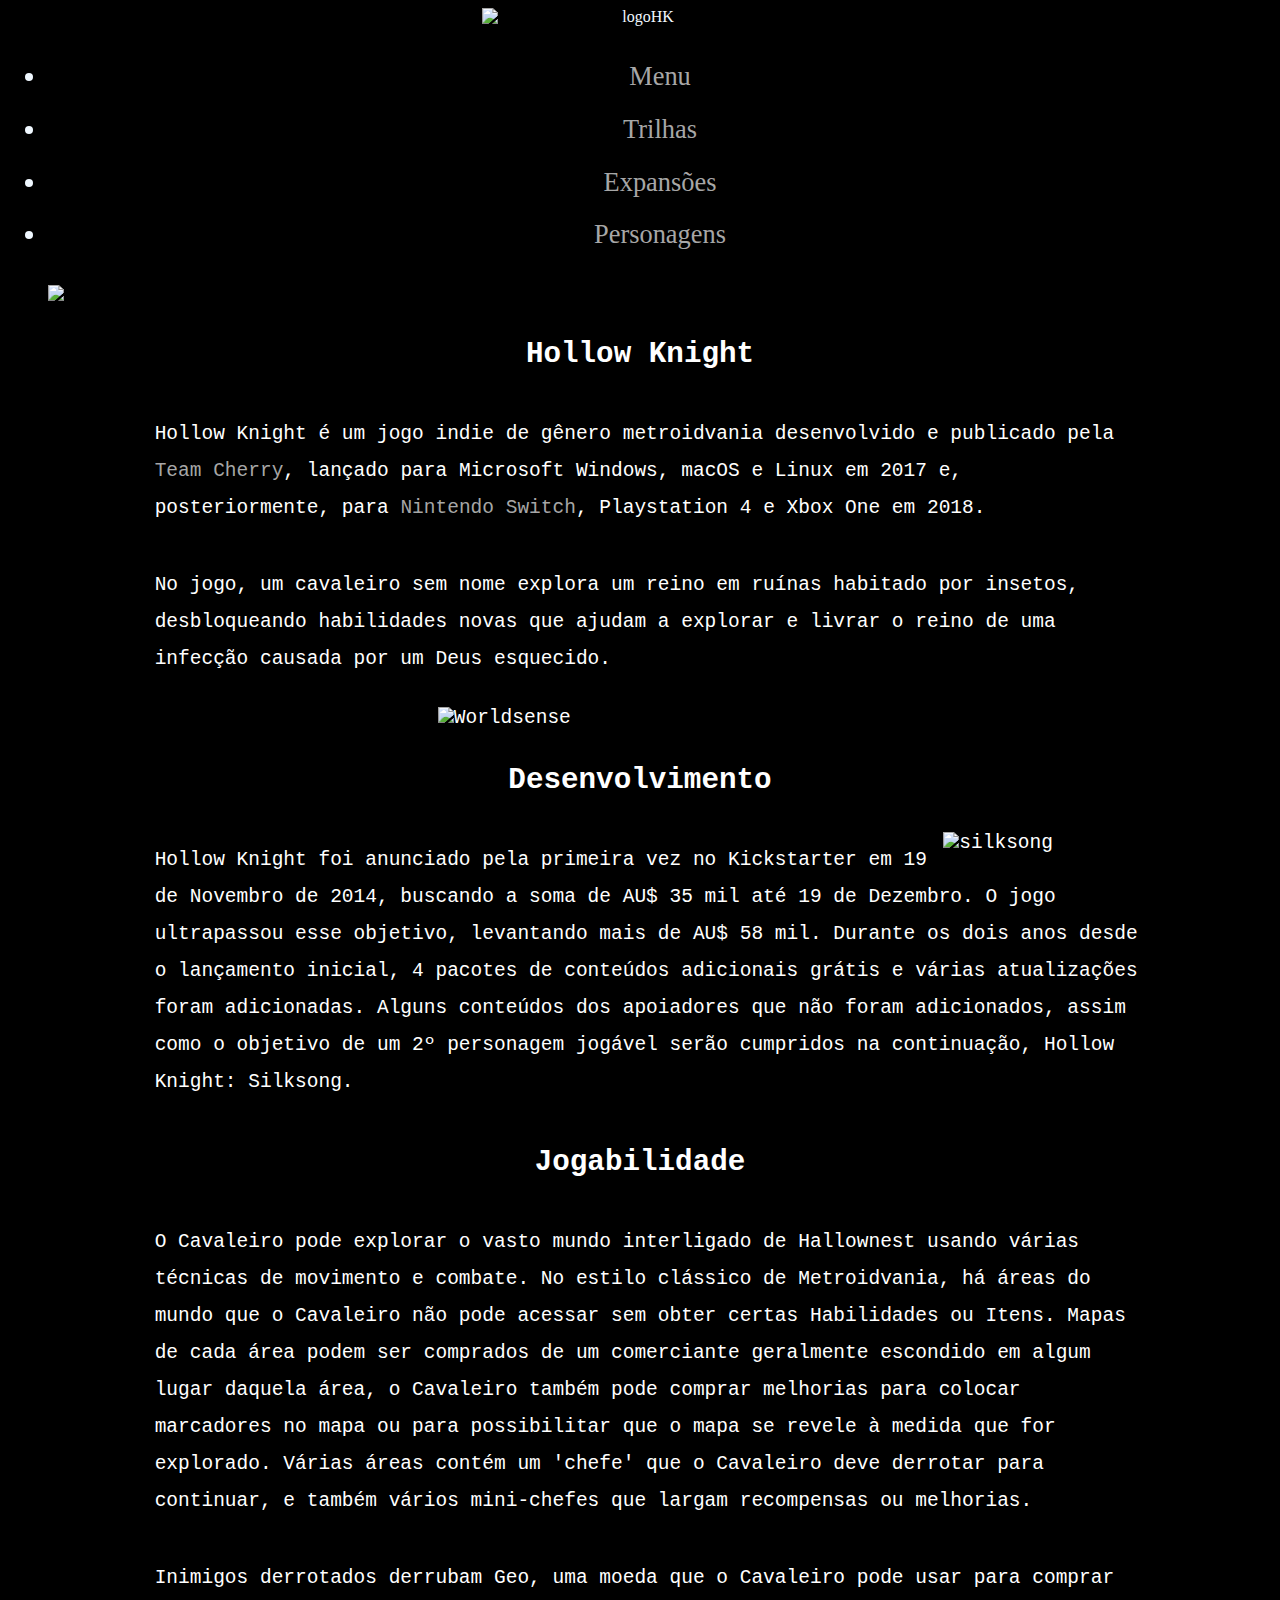
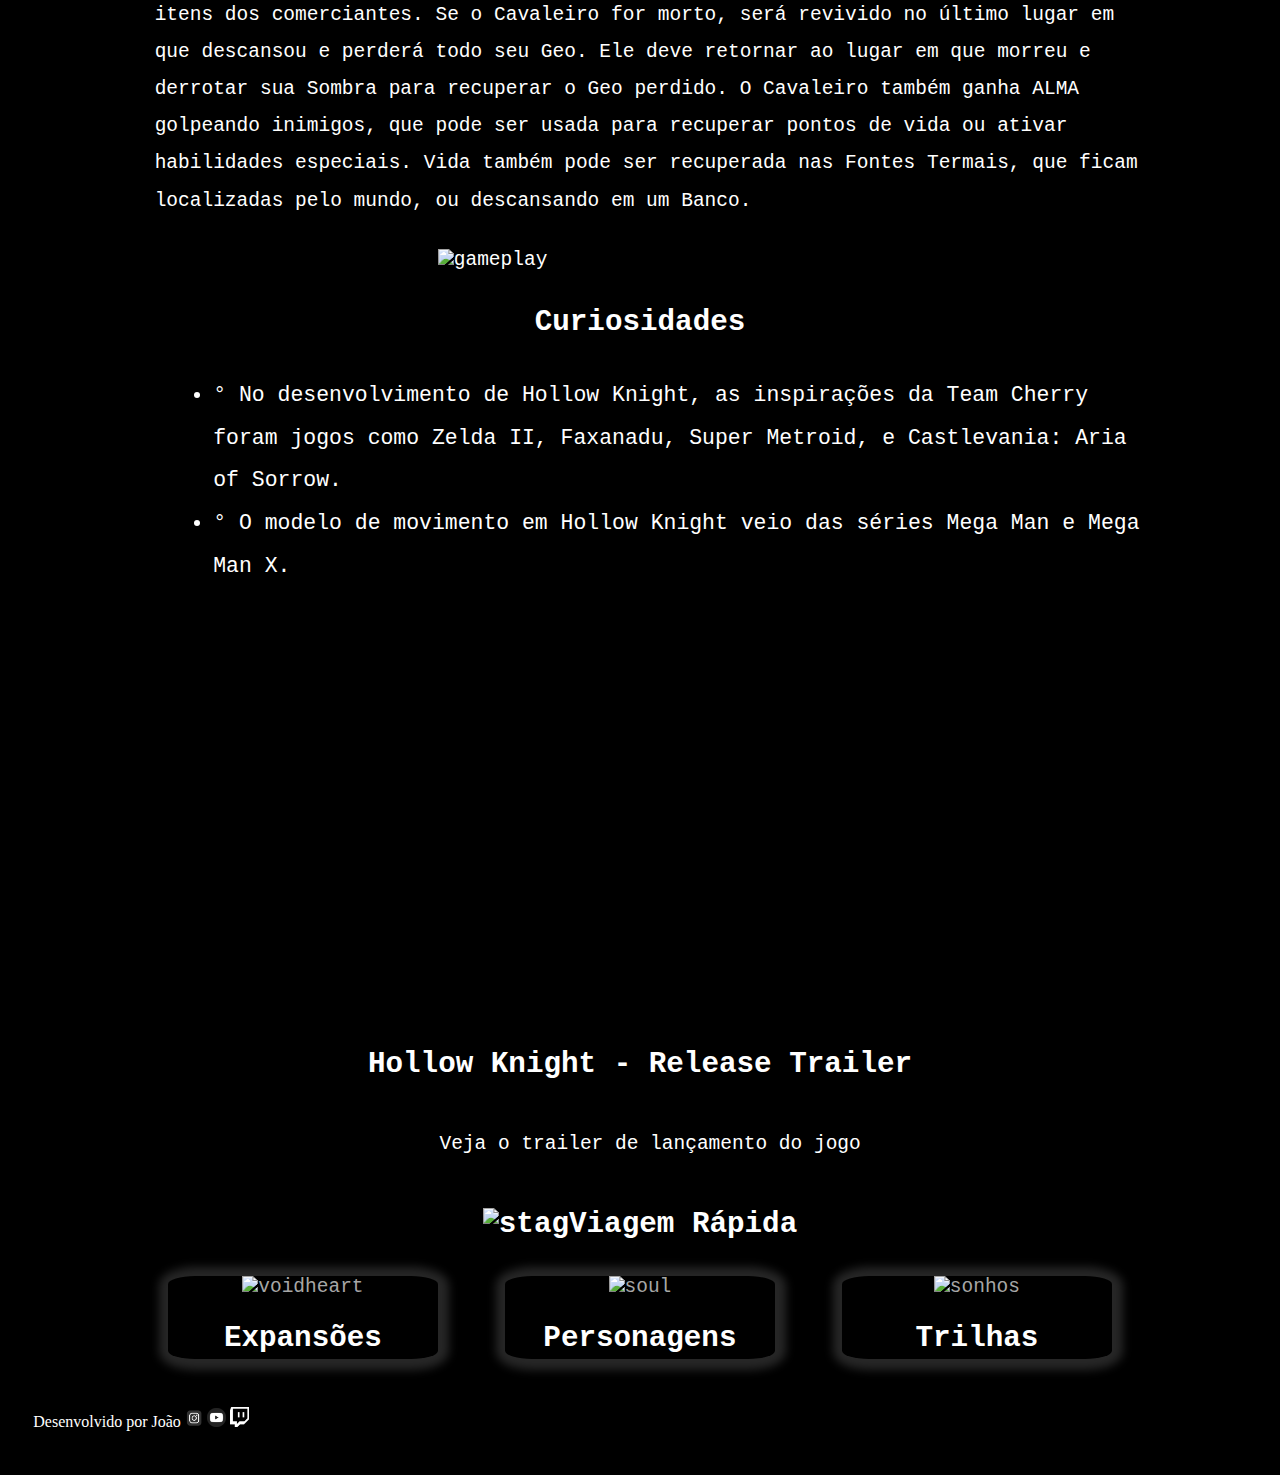
==== commit ebe197a3: "bungas" ====
--- a/index.html
+++ b/index.html
@@ -31,8 +31,8 @@
     <section>
       <article>
         <h1 id="hk">Hollow Knight</h1>
-        <p>Hollow Knight é um jogo indie de gênero metroidvania desenvolvido e publicado pela <a href="https://www.teamcherry.com.au/" target="_blank">Team Cherry</a>, lançado para Microsoft Windows, macOS e Linux em 2017 e, posteriormente, para Nintendo Switch, Playstation 4 e Xbox One em 2018.</p>
-        <p>No jogo, um cavaleiro sem nome explora um reino em ruínas habitado por insetos, desbloqueando habilidades novas que ajudam a explorar e livrar o reino de uma infecção causada por um deus esquecido.</p>
+        <p>Hollow Knight é um jogo indie de gênero metroidvania desenvolvido e publicado pela <a href="https://www.teamcherry.com.au/" target="_blank">Team Cherry</a>, lançado para Microsoft Windows, macOS e Linux em 2017 e, posteriormente, para <a href="positions.html">Nintendo Switch</a>, Playstation 4 e Xbox One em 2018.</p>
+        <p>No jogo, um cavaleiro sem nome explora um reino em ruínas habitado por insetos, desbloqueando habilidades novas que ajudam a explorar e livrar o reino de uma infecção causada por um Deus esquecido.</p>
         <img class="titleimage" src="img/World sense hollow knight.png" alt="Worldsense">
       </article>
       <article>
@@ -101,6 +101,6 @@
       </section>		
   </div>
   <footer>
-    <p>Desenvolvido por João <a href="https://instagram.com/signedzin?utm_source=qr&igshid=ZDc4ODBmNjlmNQ%3D%3D" target="_blank"><img class="social" src="img/insta.png" alt="instagram"></a> <a href="https://www.teamcherry.com.au/" target="_blank"><img class="social" src="img/yt.png" alt="youtube"></a> <a href="https://www.teamcherry.com.au/" target="_blank"><img class="social" src="img/twitch.png" alt="twitch"></a></p> 
+    <p>Desenvolvido por João <a href="https://instagram.com/signedzin?utm_source=qr&igshid=ZDc4ODBmNjlmNQ%3D%3D" target="_blank"><img class="social" src="img/insta.png" alt="instagram"></a> <a href="https://www.youtube.com/@signedzin9235/featured" target="_blank"><img class="social" src="img/yt.png" alt="youtube"></a> <a href="https://www.twitch.tv/signedzin" target="_blank"><img class="social" src="img/twitch.png" alt="twitch"></a></p> 
 </body>
 </html>
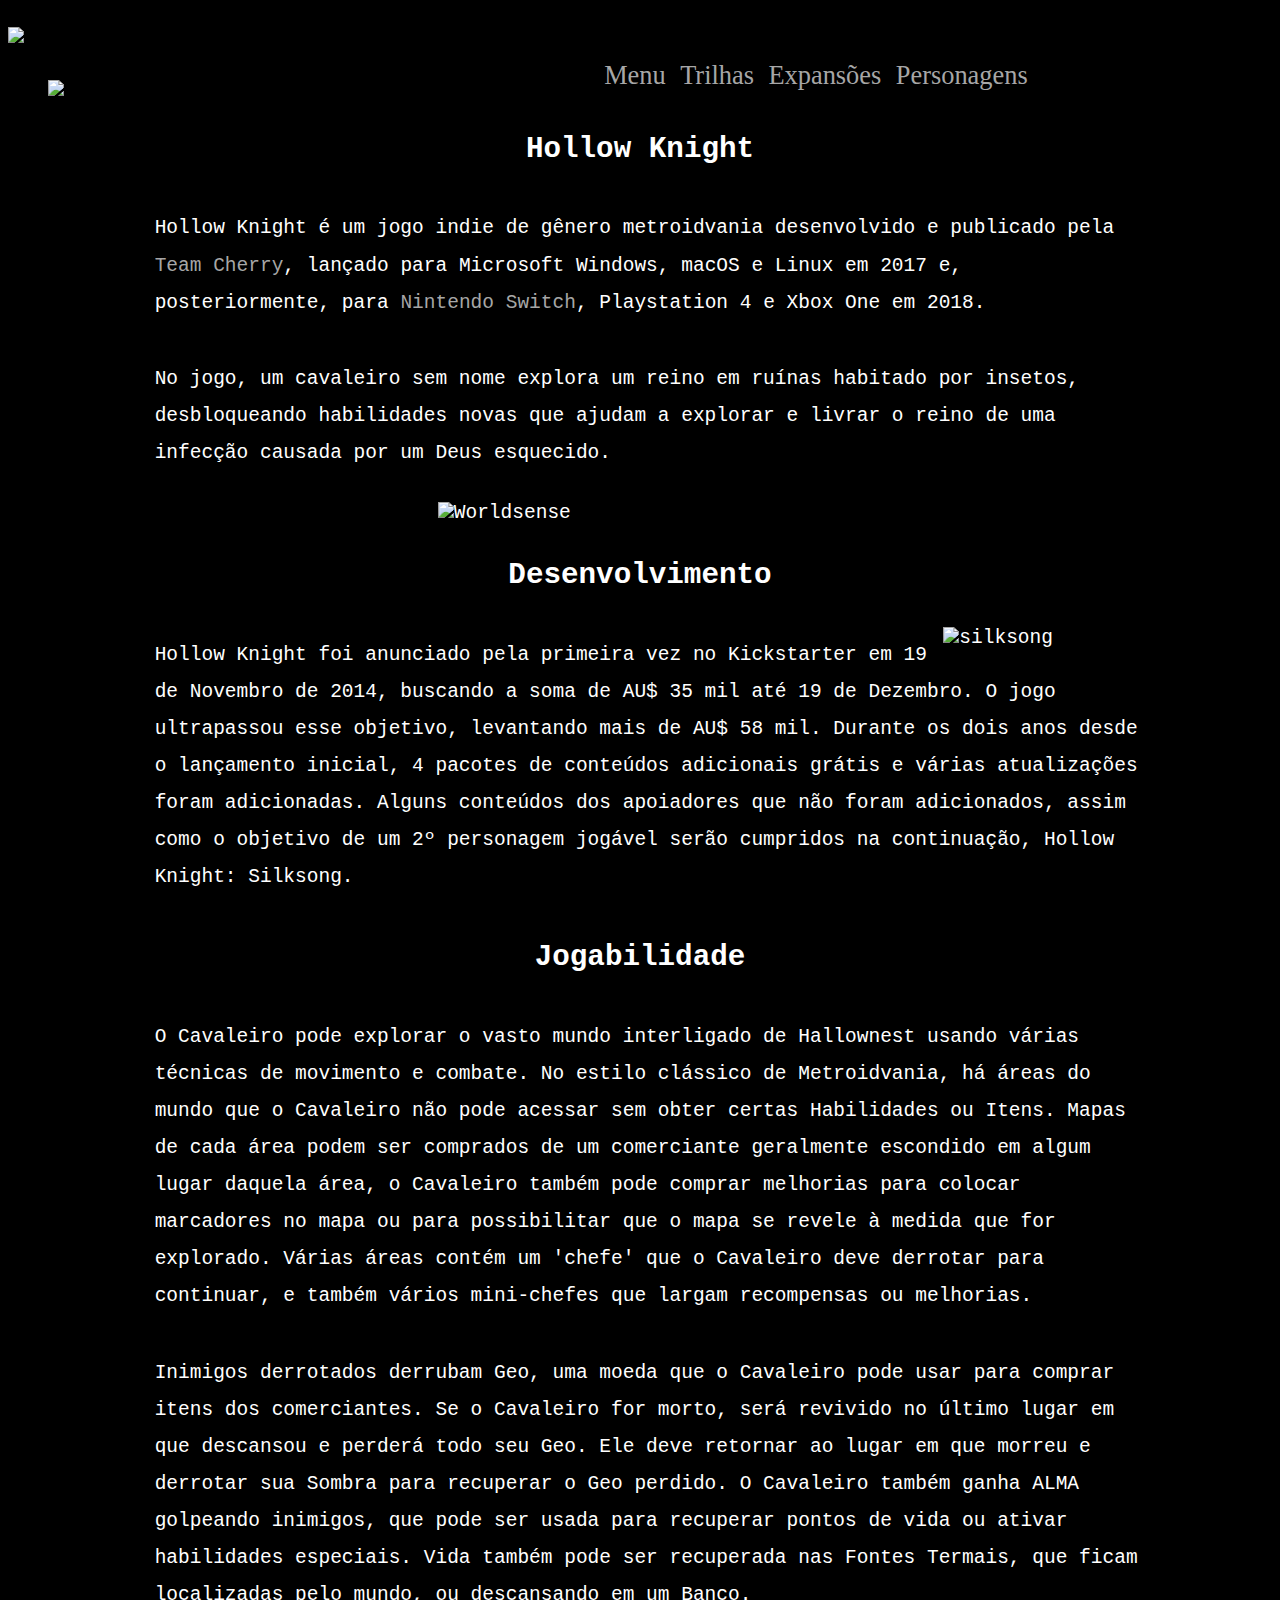
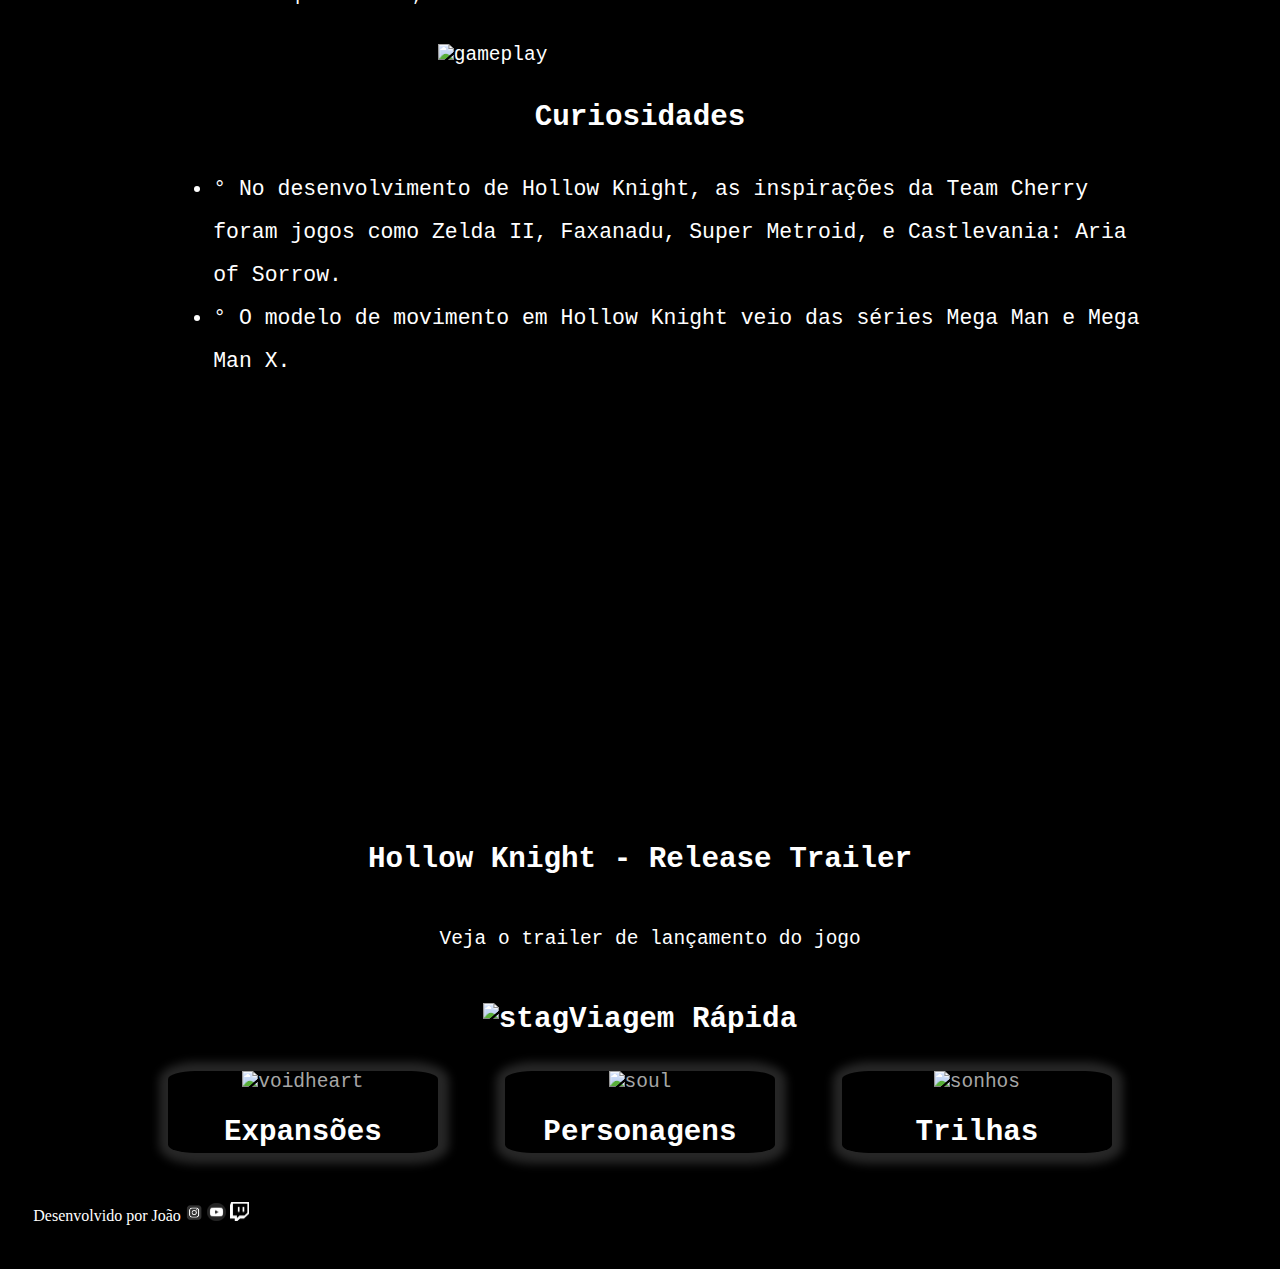
==== commit f480781e: "responsividade" ====
--- a/index.html
+++ b/index.html
@@ -15,7 +15,7 @@
     <div class="logo">
       <img class="logo" src="img/logo.png" alt="logoHK">
     </div>
-    <nav>
+    <nav class="menu">
       <ul>
         <li><a href="index.html">Menu</a></li>
         <li><a href="trilhas.html">Trilhas</a></li>
@@ -31,7 +31,7 @@
     <section>
       <article>
         <h1 id="hk">Hollow Knight</h1>
-        <p>Hollow Knight é um jogo indie de gênero metroidvania desenvolvido e publicado pela <a href="https://www.teamcherry.com.au/" target="_blank">Team Cherry</a>, lançado para Microsoft Windows, macOS e Linux em 2017 e, posteriormente, para <a href="positions.html">Nintendo Switch</a>, Playstation 4 e Xbox One em 2018.</p>
+        <p>Hollow Knight é um jogo indie de gênero metroidvania desenvolvido e publicado pela <a href="https://www.teamcherry.com.au/" target="_blank">Team Cherry</a>, lançado para Microsoft Windows, macOS e Linux em 2017 e, posteriormente, para <a href="position.html">Nintendo Switch</a>, Playstation 4 e Xbox One em 2018.</p>
         <p>No jogo, um cavaleiro sem nome explora um reino em ruínas habitado por insetos, desbloqueando habilidades novas que ajudam a explorar e livrar o reino de uma infecção causada por um Deus esquecido.</p>
         <img class="titleimage" src="img/World sense hollow knight.png" alt="Worldsense">
       </article>
--- a/css/style.css
+++ b/css/style.css
@@ -6,7 +6,7 @@
   background-color: #000000;
 }
 
-@media only screen and (min-device-width: 1200px) {
+@media only screen and (min-width: 1200px) {
   body{
     background-image: url(../img/fundo4.jpg);
     background-position: center;
@@ -15,6 +15,43 @@
     
   }
 }
+@media only screen and (max-width: 600px) {
+  .logo{
+    display: block;
+    margin: auto;
+    width: 70%;
+  }
+}
+
+@media only screen and (min-width: 601px) {
+  header{
+    flex-direction: row;
+  }
+
+  .menu{
+    position: absolute;
+    right: 3%;
+    top: 30%;
+    width: 70%;
+
+  }
+
+  .menu ul li {
+    display: inline;
+    margin-left: 1%;
+  }
+
+  .banner{
+  }
+
+  .logo{
+    padding-top: 1%;
+    padding-bottom: 1%;
+    text-align: left;
+    width: 50%;
+  }
+}
+
 
 
 h1{
@@ -29,9 +66,10 @@
 header{
   width: 100%;
   background-color: rgb(0, 0, 0);
-}
-
-.logo{
+  position: relative;
+}
+
+.img{
   text-align: center;
   color: aliceblue;
   width: 50%;
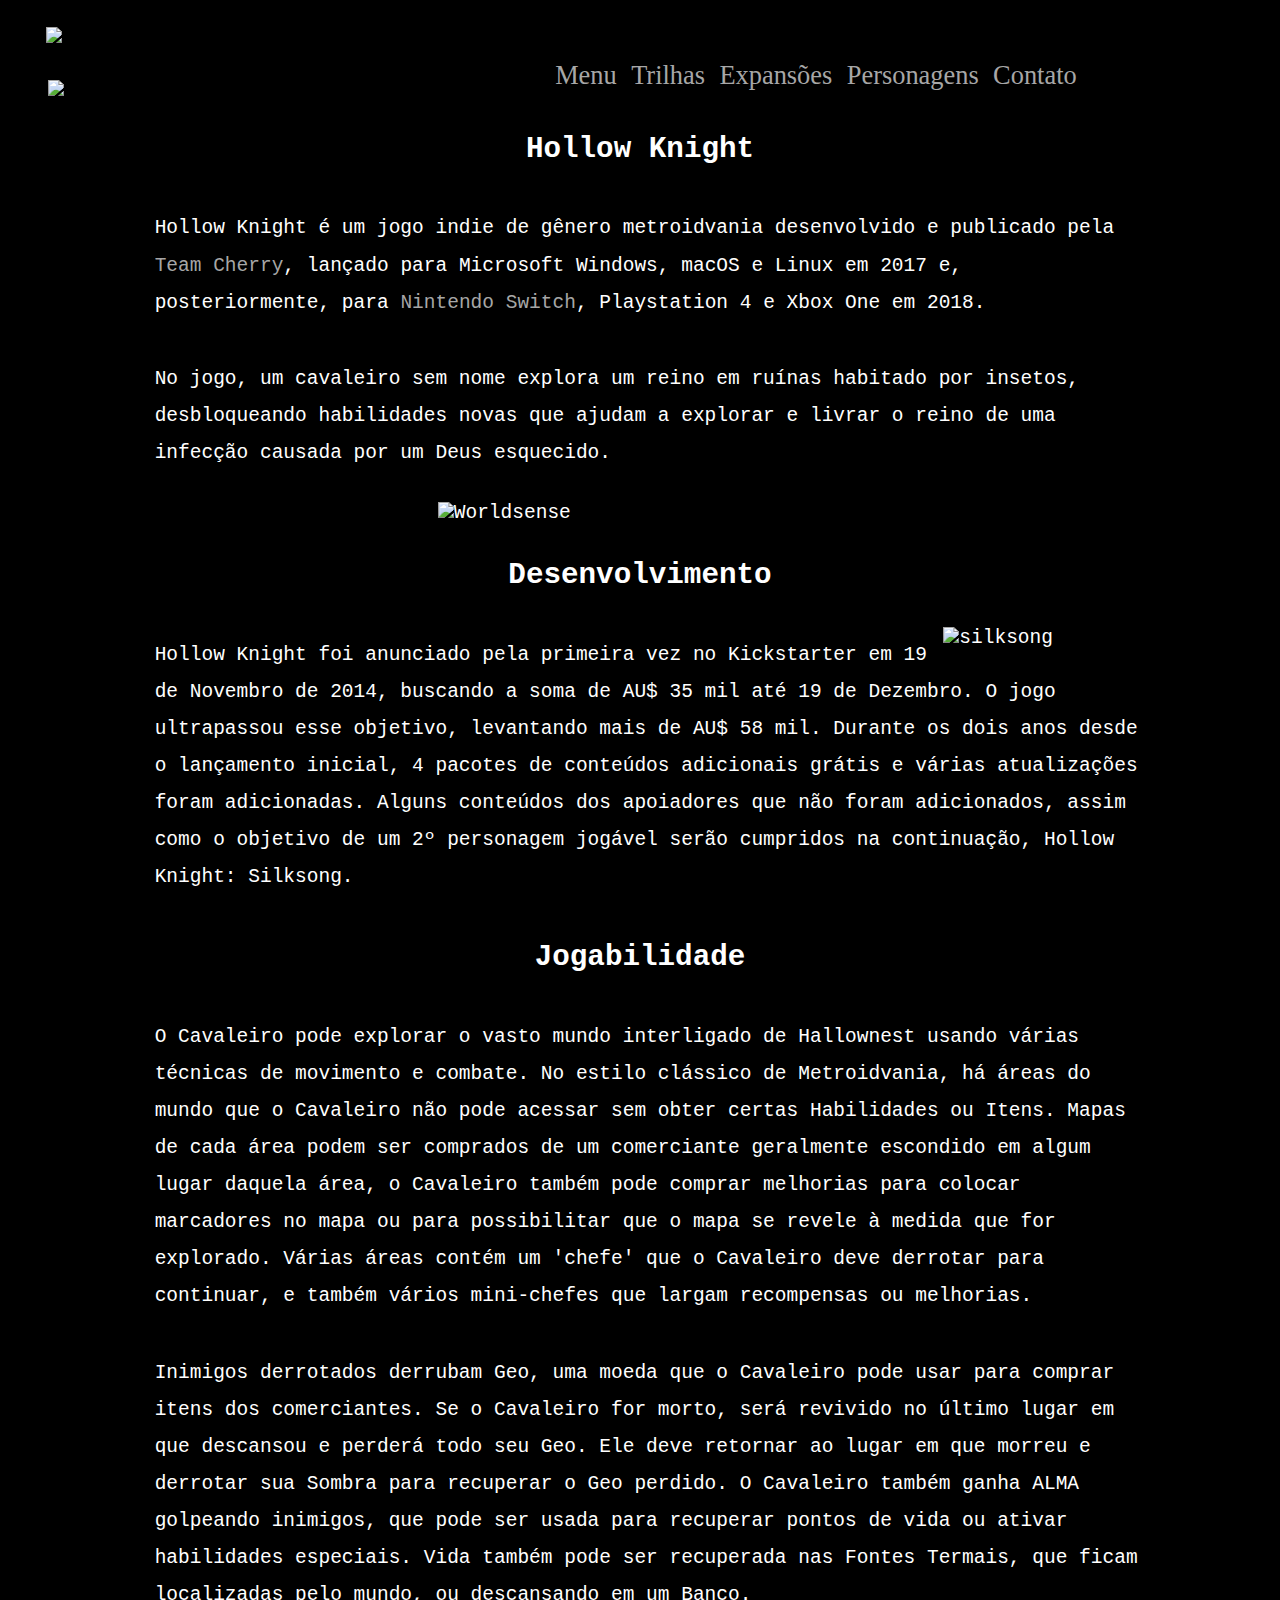
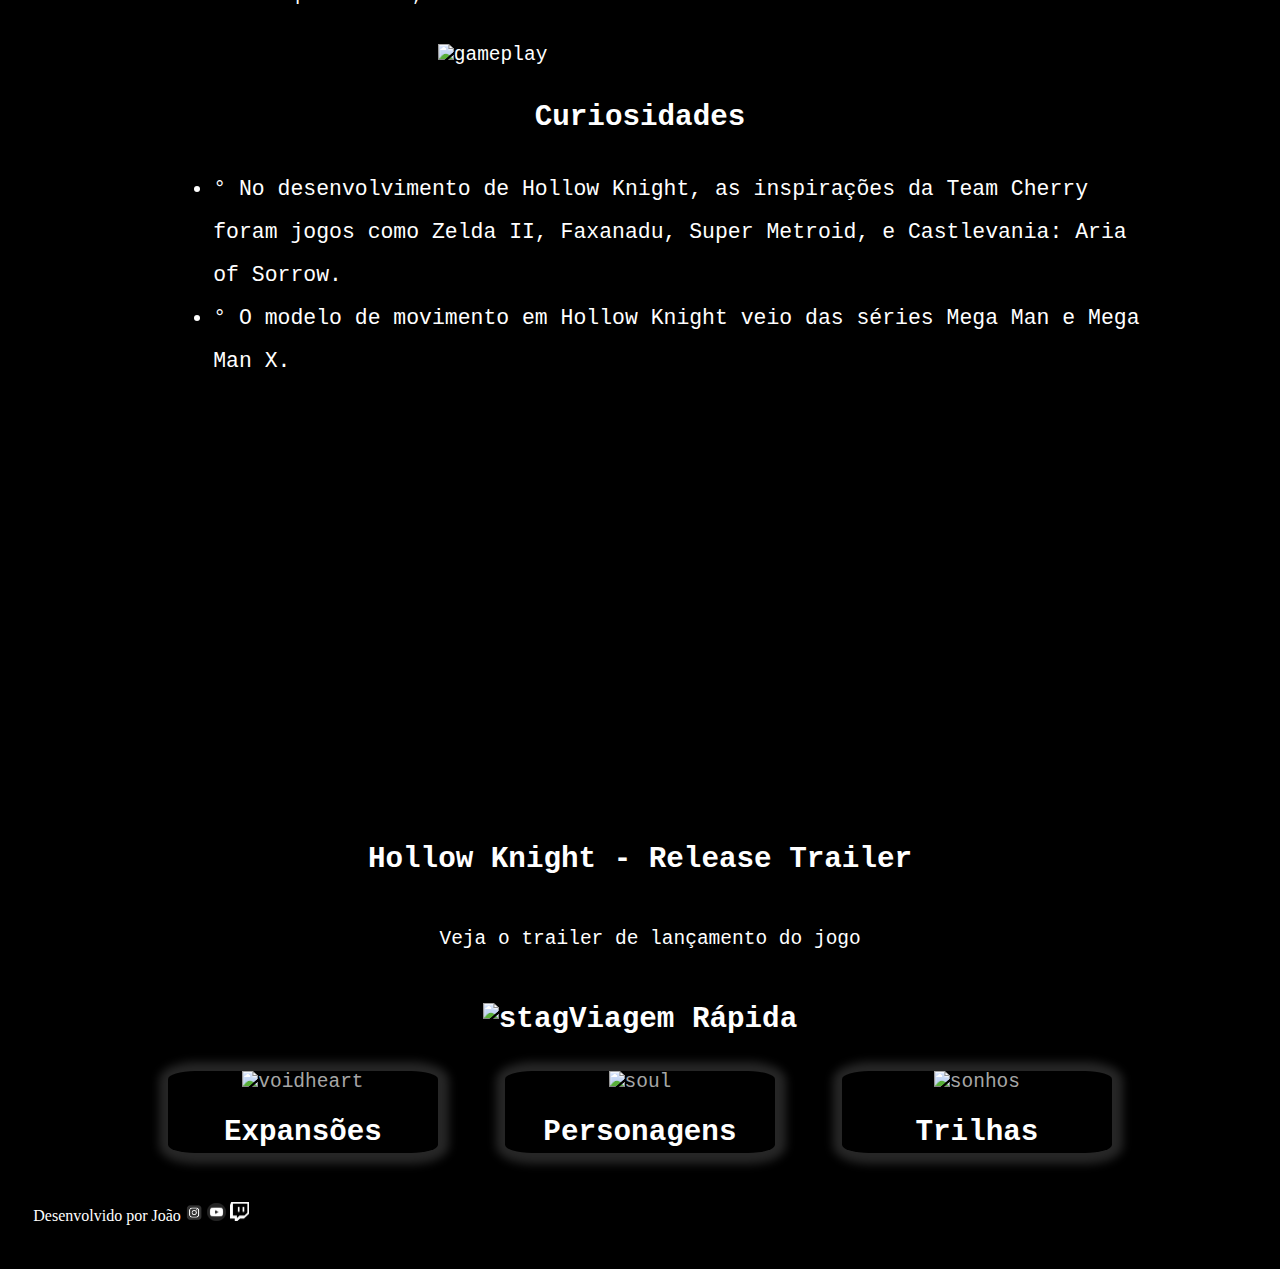
==== commit ab1822bd: "contato" ====
--- a/index.html
+++ b/index.html
@@ -21,6 +21,7 @@
         <li><a href="trilhas.html">Trilhas</a></li>
         <li><a href="expansão.html">Expansões</a></li>
         <li><a href="personagens.html">Personagens</a></li>
+        <li><a href="contato.html">Contato</a></li>
       </ul>
     </nav>
   </header>
--- a/css/style.css
+++ b/css/style.css
@@ -46,6 +46,7 @@
 
   .logo{
     padding-top: 1%;
+    padding-left: 2%;
     padding-bottom: 1%;
     text-align: left;
     width: 50%;
@@ -296,4 +297,30 @@
 .social{
   width: 1.5%;
   text-align: center;
-}+}
+
+.borda_form{
+  background-color: rgba(39, 39, 39, 0.603) ;
+  padding: 20px;
+  border-radius: 25px;
+  margin-top: 1%;
+  box-sizing: border-box;
+  
+}
+label {
+  color: white;
+  padding: 12px 12px 12px 0;
+  display: inline-block;
+  font-family:monospace;
+}
+
+input[type=text], select, textarea, input[type=tel], input[type=email] {
+  width: 90%;
+  color: #7c7c7c;
+  padding: 12px;
+  border: 1px solid #292828;
+  border-radius: 15px;
+  resize: vertical;
+  font-family: monospace;
+  background-color: black;
+}
